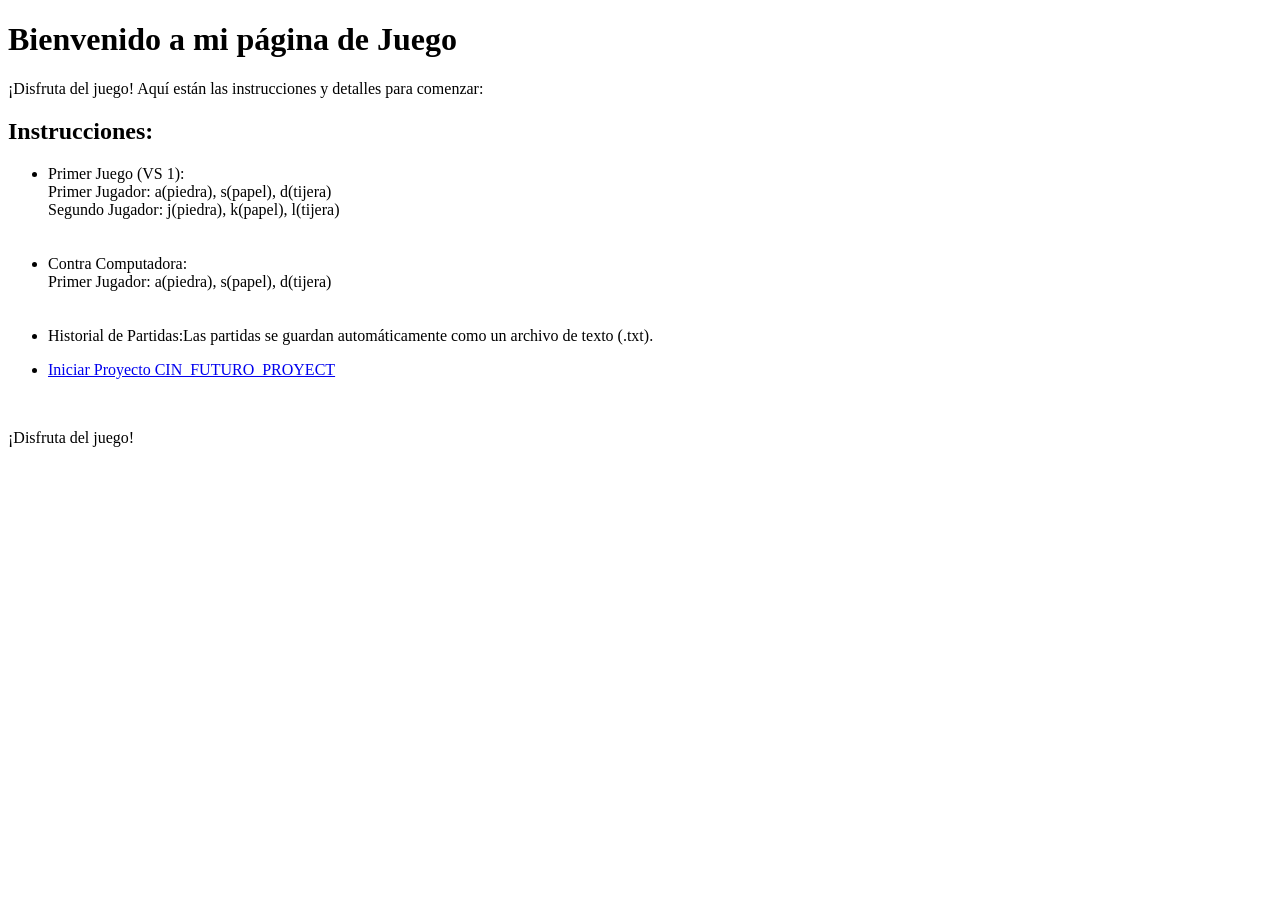
==== index.html @ 8004c3a0 "261124 12" ====
<!DOCTYPE html>

<head>

    <meta charset="UTF-8">
    <meta name="viewport" content="width=device-width, initial-scale=1.0">
    <title>OSCAR</title>

</head>

<body>
    <h1>Bienvenido a mi página de Juego</h1>

    <p>¡Disfruta del juego! Aquí están las instrucciones y detalles para comenzar:</p>

    <h2>Instrucciones:</h2>
    <ul>
        <li>Primer Juego (VS 1):
            <br> Primer Jugador: a(piedra), s(papel), d(tijera)
            <br> Segundo Jugador: j(piedra), k(papel), l(tijera)
        </li><br><br>
        <li>Contra Computadora:
            <br> Primer Jugador: a(piedra), s(papel), d(tijera)
        </li><br><br>
        <li>Historial de Partidas:Las partidas se guardan automáticamente como un archivo de texto (.txt).</li>
    </ul>

    <ul>
        <li><a href="CIN_FUTURO_PROYECT.html">Iniciar Proyecto CIN_FUTURO_PROYECT</a></li>
    </ul><br>

    <p>¡Disfruta del juego!</p>
</body>

</html>
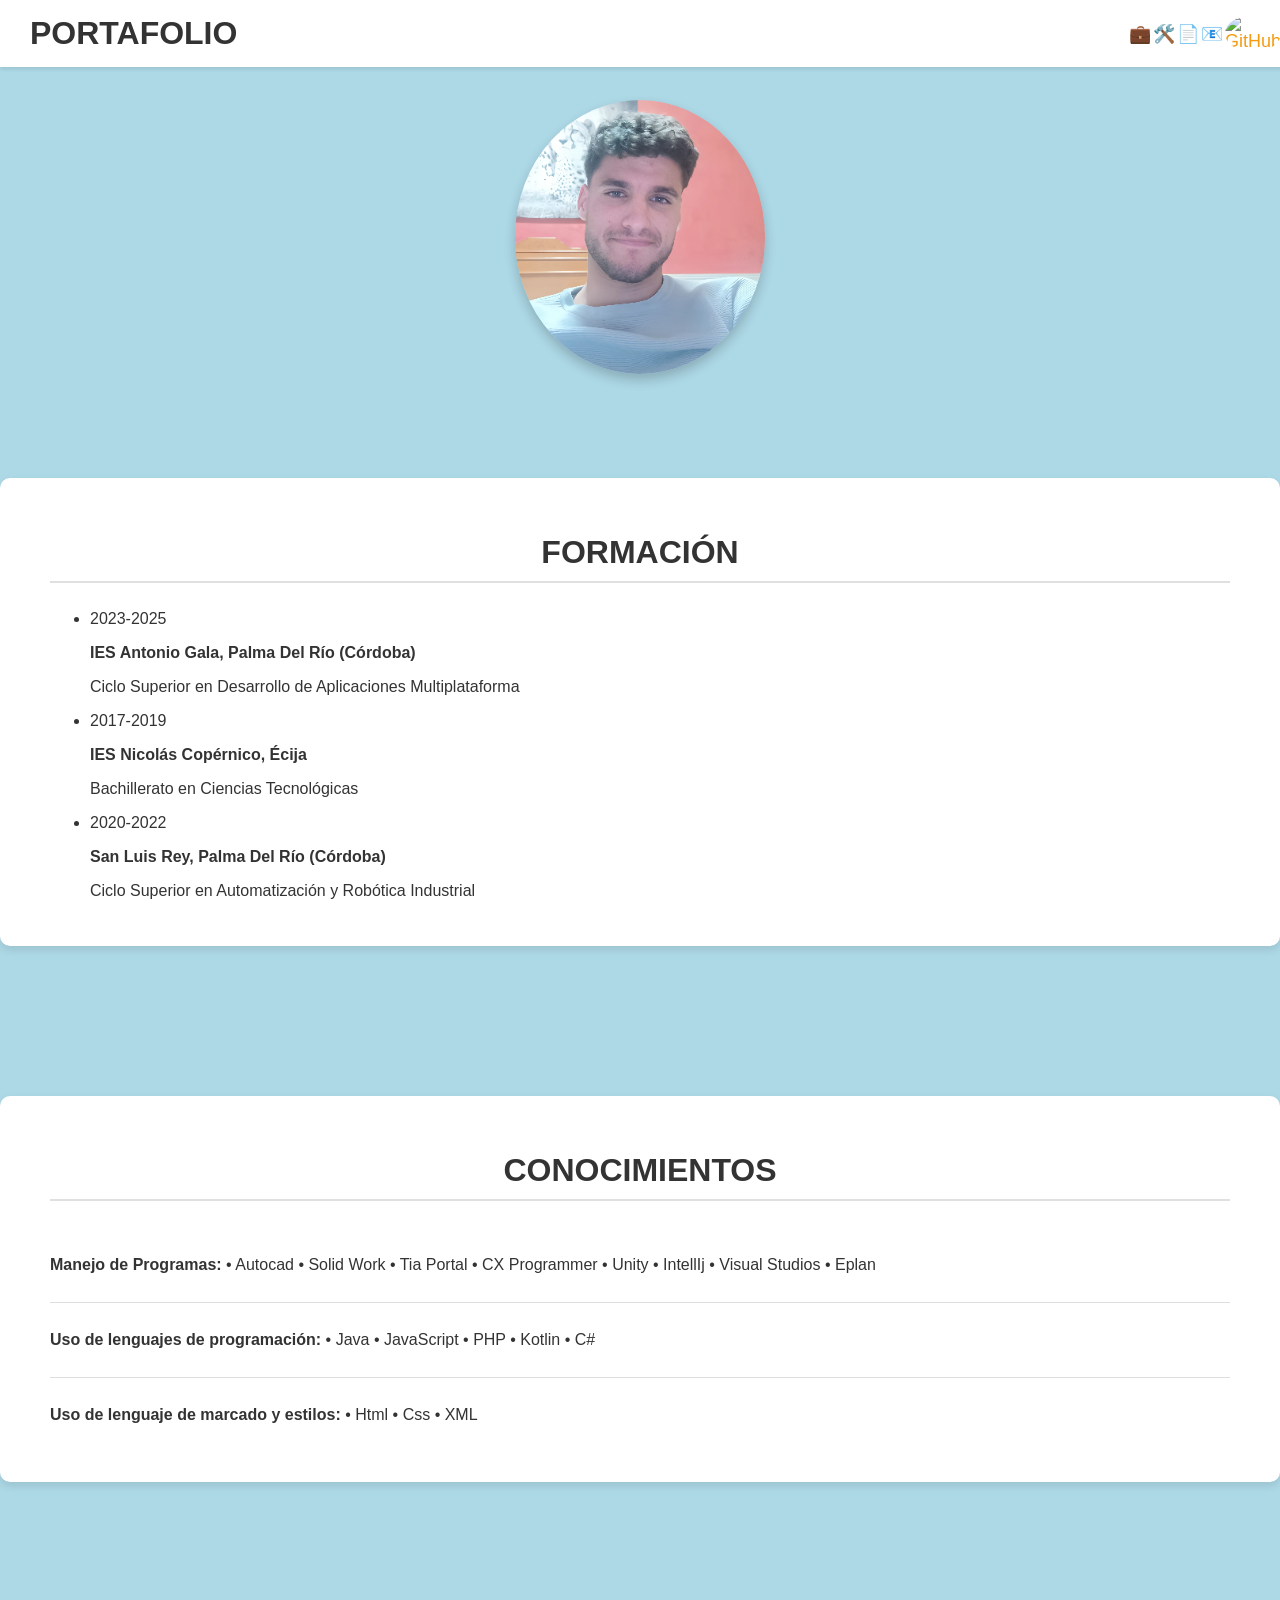
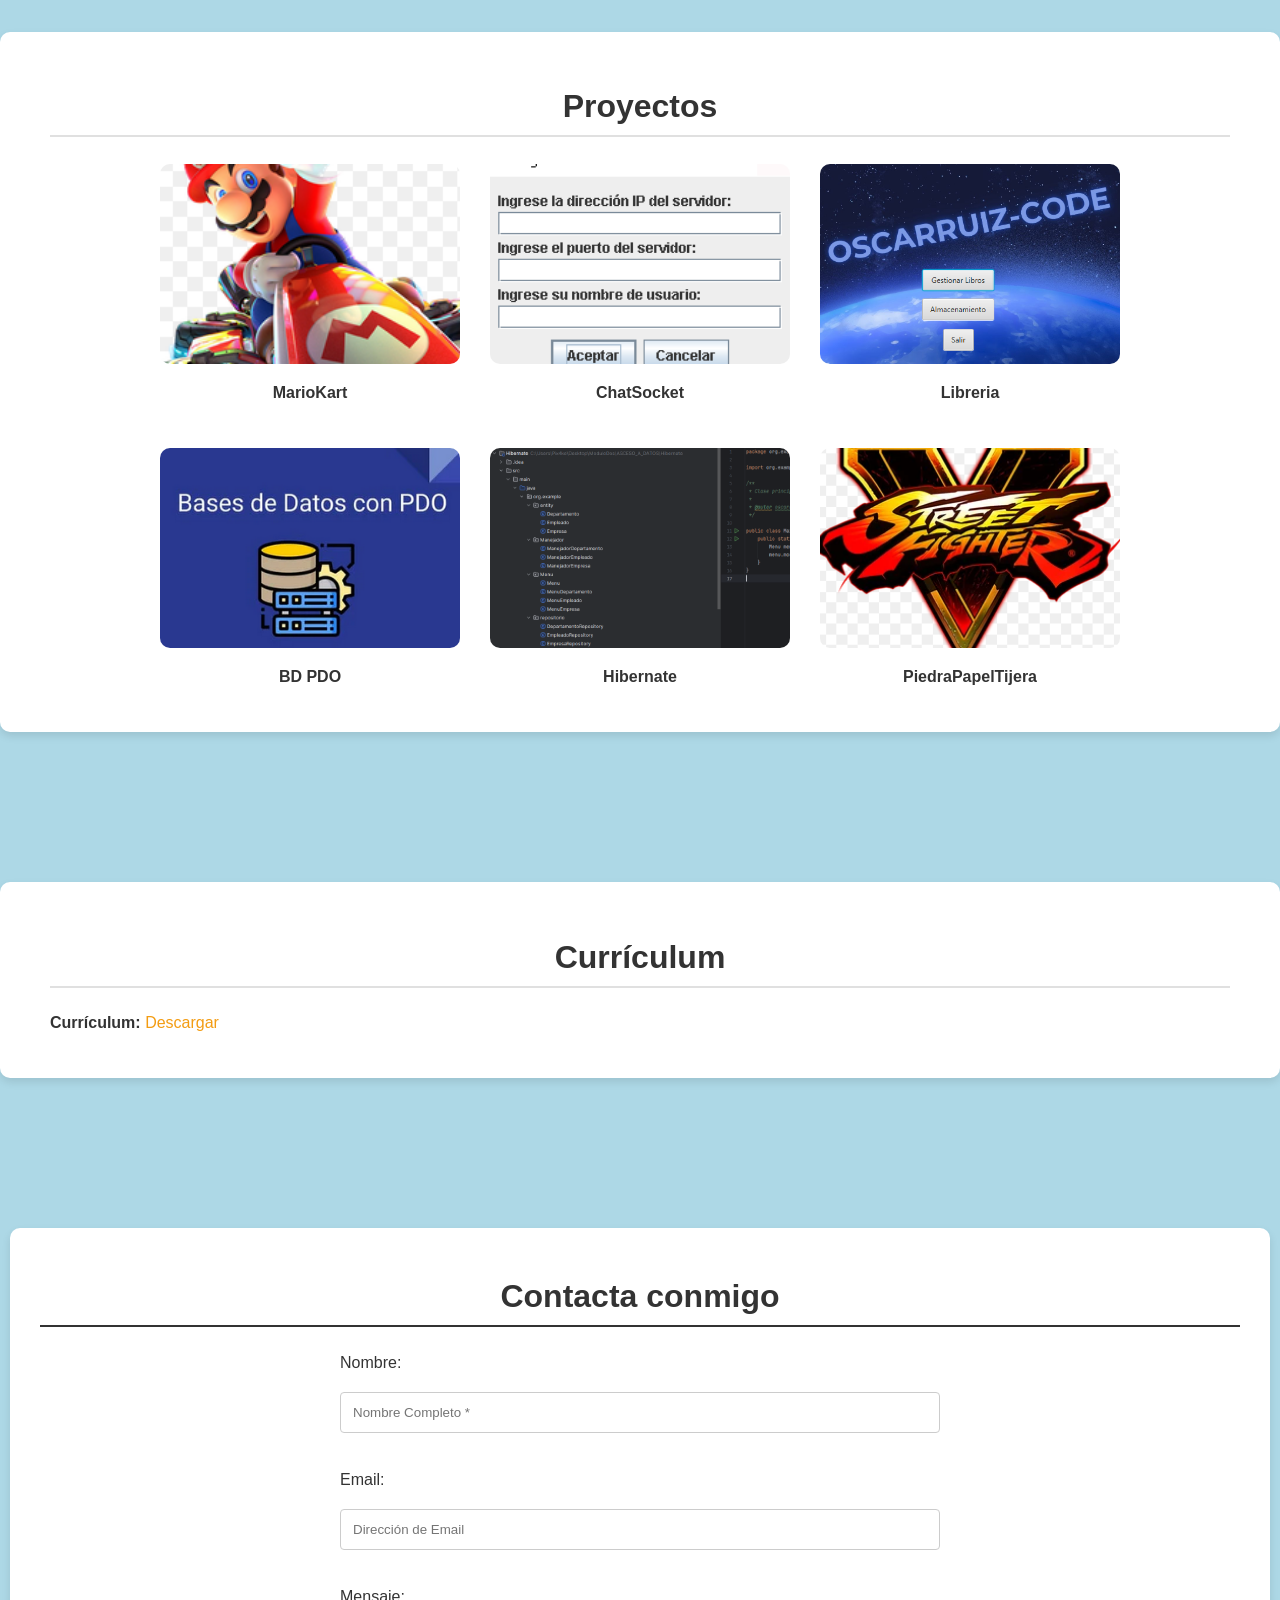
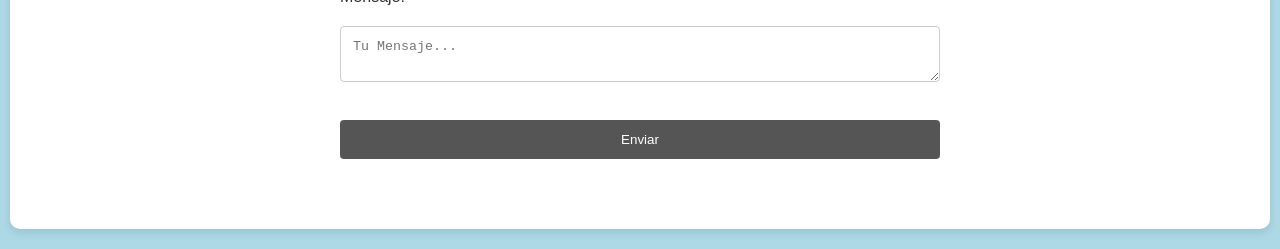
==== commit 5ca0d9a9: "040225 12" ====
--- a/index.html
+++ b/index.html
@@ -1,35 +1,146 @@
 <!DOCTYPE html>
-
+<html lang="es">
 <head>
-
     <meta charset="UTF-8">
     <meta name="viewport" content="width=device-width, initial-scale=1.0">
-    <title>OSCAR</title>
+    <title>Portafolio de Óscar Ruiz Rosa</title>
+    <script src="https://cdn.jsdelivr.net/npm/emailjs-com@3/dist/email.min.js"></script>
+    <script>
+        (function () {
+            emailjs.init("b4qmh4CqVf3JJqzuV");
+        })();
+    </script>
+    <link rel="stylesheet" href="estilos/Estilos.css">
+</head>
+<body>
+    <div class="header">
+        <div class="header-content">
+            <h1>PORTAFOLIO</h1>
+            <div class="links">
+                <a href="#experiencia">💼</a>  <!-- Emoticono de experiencia -->
+                <a href="#proyectos">🛠️</a>   <!-- Emoticono de proyectos -->
+                <a href="#curriculum">📄</a>   <!-- Emoticono de currículum -->
+                <a href="#contacta-conmigo">📧</a> <!-- Emoticono de contacto -->
+                <a href="https://github.com/oscarruiz-code" target="_blank">
+                    <img src="https://github.githubassets.com/images/modules/logos_page/GitHub-Mark.png" alt="GitHub" class="icon">
+                </a>
+            </div>
+        </div>
+    </div>
+    
+    <!-- Imagen debajo del encabezado -->
+    <div class="profile-image">
+        <img src="recursos/IMAG.PNG" alt="Óscar Ruiz Rosa">
+    </div>
 
-</head>
+    <div class="section" id="experiencia">
+        <h2>FORMACIÓN</h2>
+        <ul class="experiencia-list">
+            <li>
+                <span class="fecha">2023-2025</span>
+                <div class="detalle">
+                    <p><strong>IES Antonio Gala, Palma Del Río (Córdoba)</strong></p>
+                    <p>Ciclo Superior en Desarrollo de Aplicaciones Multiplataforma</p>
+                </div>
+            </li>
+            <li>
+                <span class="fecha">2017-2019</span>
+                <div class="detalle">
+                    <p><strong>IES Nicolás Copérnico, Écija</strong></p>
+                    <p>Bachillerato en Ciencias Tecnológicas</p>
+                </div>
+            </li>
+            <li>
+                <span class="fecha">2020-2022</span>
+                <div class="detalle">
+                    <p><strong>San Luis Rey, Palma Del Río (Córdoba)</strong></p>
+                    <p>Ciclo Superior en Automatización y Robótica Industrial</p>
+                </div>
+            </li>
+        </ul>
+    </div>
 
-<body>
-    <h1>Bienvenido a mi página de Juego</h1>
+    <div class="section" id="conocimientos">
+        <h2>CONOCIMIENTOS</h2>
+        <ul class="conocimientos-list">
+            <li>
+                <p><strong>Manejo de Programas:</strong> • Autocad • Solid Work • Tia Portal • CX Programmer • Unity • IntellIj • Visual Studios • Eplan</p>
+            </li>
+            <li>
+                <p><strong>Uso de lenguajes de programación:</strong> • Java • JavaScript • PHP • Kotlin • C#</p>
+            </li>
+            <li>
+                <p><strong>Uso de lenguaje de marcado y estilos:</strong> • Html • Css • XML</p>
+            </li>
+        </ul>
+    </div>
+    
+    <div class="section" id="proyectos">
+        <h2>Proyectos</h2>
+        <div class="project-gallery">
+            <div class="project-item">
+                <a href="https://github.com/oscarruiz-code/MarioKart" target="_blank">
+                    <img src="recursos/mariokart.PNG" alt="MarioKart">
+                </a>
+                <p>MarioKart</p>
+            </div>
+            <div class="project-item">
+                <a href="https://github.com/oscarruiz-code/ChatSocketJava" target="_blank">
+                    <img src="recursos/chat.PNG" alt="ChatSocket">
+                </a>
+                <p>ChatSocket</p>
+            </div>
+            <div class="project-item">
+                <a href="https://github.com/oscarruiz-code/ProyectoFinalPrimeroDAM" target="_blank">
+                    <img src="recursos/libreria.PNG" alt="Libreria">
+                </a>
+                <p>Libreria</p>
+            </div>
+            <div class="project-item">
+                <a href="https://github.com/oscarruiz-code/LC" target="_blank">
+                    <img src="recursos/PDO.PNG" alt="BD PDO">
+                </a>
+                <p>BD PDO</p>
+            </div>
+            <div class="project-item">
+                <a href="https://github.com/oscarruiz-code/ConexionJavaHibernate" target="_blank">
+                    <img src="recursos/hibernate.PNG" alt="Hibernate">
+                </a>
+                <p>Hibernate</p>
+            </div>
+            <div class="project-item">
+                <a href="https://github.com/oscarruiz-code/PiedraPapelTijera" target="_blank">
+                    <img src="recursos/street.PNG" alt="PiedraPapelTijera">
+                </a>
+                <p>PiedraPapelTijera</p>
+            </div>
+        </div>
+    </div>
+    
+    <!-- Currículum -->
+    <div class="section" id="curriculum">
+        <h2>Currículum</h2>
+        <p><strong>Currículum:</strong> <a href="https://drive.google.com/file/d/11eA0QhJd_zmoktybtMdWZv47M7wp9pwv/view?usp=sharing" target="_blank">Descargar</a></p>
+    </div>
 
-    <p>¡Disfruta del juego! Aquí están las instrucciones y detalles para comenzar:</p>
+    <!-- Contacto -->
+    <div class="section footer">
+        <h2>Contacta conmigo</h2>
+        <form id="contacta-conmigo" onsubmit="sendEmail(event)">
+            <label for="name">Nombre:</label>
+            <input type="text" id="name" name="name" placeholder="Nombre Completo *" required>
+            <br>
+            <label for="email">Email:</label>
+            <input type="email" id="email" name="email" placeholder="Dirección de Email" required>
+            <br>
+            <label for="message">Mensaje:</label>
+            <textarea id="message" name="message" placeholder="Tu Mensaje..." required></textarea>
+            <br>
+            <input type="submit" value="Enviar">
+        </form>
+    </div>
 
-    <h2>Instrucciones:</h2>
-    <ul>
-        <li>Primer Juego (VS 1):
-            <br> Primer Jugador: a(piedra), s(papel), d(tijera)
-            <br> Segundo Jugador: j(piedra), k(papel), l(tijera)
-        </li><br><br>
-        <li>Contra Computadora:
-            <br> Primer Jugador: a(piedra), s(papel), d(tijera)
-        </li><br><br>
-        <li>Historial de Partidas:Las partidas se guardan automáticamente como un archivo de texto (.txt).</li>
-    </ul>
+<script src="JS/scrips.js"></script>
 
-    <ul>
-        <li><a href="CIN_FUTURO_PROYECT.html">Iniciar Proyecto CIN_FUTURO_PROYECT</a></li>
-    </ul><br>
-
-    <p>¡Disfruta del juego!</p>
 </body>
-
-</html>+</html>
--- a/estilos/Estilos.css
+++ b/estilos/Estilos.css
@@ -0,0 +1,207 @@
+body {
+    font-family: Arial, sans-serif;
+    margin: 0;
+    padding: 0;
+    background-color: #add8e6;
+    color: #333; 
+}
+
+.header {
+    background-color: #fff; 
+    color: #333; 
+    padding: 15px 30px;
+    display: flex;
+    justify-content: space-between;
+    align-items: center;
+    position: fixed;
+    top: 0;
+    width: 100%;
+    z-index: 1000;
+    box-shadow: 0 2px 4px rgba(0, 0, 0, 0.1);
+}
+
+.header-content {
+    display: flex;
+    justify-content: space-between;
+    align-items: center;
+    width: 100%;
+}
+
+.header-content > * {
+    margin-right: 40px;
+}
+
+.header h1 {
+    margin: 0;
+    font-size: 2em;
+}
+
+.links {
+    display: flex;
+    justify-content: center;
+    align-items: center;
+    width: 10%;
+    background-color: white;
+}
+
+.links a {
+    font-size: 18px;
+    transition: transform 0.3s ease;
+    margin-right: 2px;
+}
+
+.links a:hover {
+    transform: scale(1.2);
+}
+
+.links .icon {
+    width: 30px; 
+    height: 30px; 
+    border-radius: 50%;
+    transition: transform 0.3s ease;
+}
+
+.links .icon:hover {
+    transform: scale(1.2);
+}
+
+.profile-image {
+    margin-top: 100px;
+    text-align: center;
+}
+
+.profile-image img {
+    max-width: 250px;
+    height: auto;
+    border-radius: 50%;
+    box-shadow: 0 6px 12px rgba(0, 0, 0, 0.2);
+}
+
+.section {
+    padding: 30px 50px;
+    margin: 150px auto;
+    margin-top: 100px;
+    background-color: #fff;
+    color: #333;
+    border-radius: 10px;
+    box-shadow: 0 4px 8px rgba(0, 0, 0, 0.1);
+    max-width: 1200px;
+    opacity: 0;
+    transform: translateY(50px);
+    transition: opacity 0.6s ease, transform 0.6s ease;
+}
+
+.section.visible {
+    opacity: 1;
+    transform: translateY(0);
+}
+
+.section h2 {
+    font-size: 2em;
+    display: flex;
+    justify-content: center;
+    border-bottom: 2px solid #e0e0e0;
+    padding-bottom: 10px;
+}
+
+.project-gallery {
+    display: flex;
+    flex-wrap: wrap;
+    justify-content: center;
+    gap: 30px;
+}
+
+.project-item {
+    flex: 1 1 calc(33.333% - 60px);
+    max-width: 300px;
+    text-align: center;
+}
+
+.project-item p {
+    font-weight: bold;
+}
+
+.project-item img {
+    width: 100%;
+    height: 200px;
+    object-fit: cover;
+    border-radius: 10px;
+    transition: transform 0.3s ease, box-shadow 0.3s ease;
+}
+
+.project-item img:hover {
+    transform: scale(1.05);
+    box-shadow: 0 8px 16px rgba(0, 0, 0, 0.2);
+}
+
+.footer {
+    margin: 150px auto 20px auto;
+    text-align: left;
+    padding: 50px 30px;
+    background-color: #fff; 
+    color: #333; 
+}
+
+.footer h2 {
+    margin-top: 0;
+    border-bottom: 2px solid #333;
+    padding-bottom: 10px;
+}
+
+form {
+    display: flex;
+    flex-direction: column;
+    align-items: center;
+    margin: 0 auto;
+    max-width: 600px;
+}
+
+label, input, textarea {
+    margin-bottom: 20px;
+    width: 100%;
+}
+
+input[type="text"], input[type="email"], textarea {
+    padding: 12px;
+    border: 1px solid #ccc;
+    border-radius: 4px;
+    box-sizing: border-box;
+}
+
+input[type="submit"] {
+    padding: 12px;
+    background-color: #555;
+    color: #fff;
+    border: none;
+    border-radius: 4px;
+    cursor: pointer;
+    transition: background-color 0.3s ease;
+}
+
+input[type="submit"]:hover {
+    background-color: #777;
+}
+
+.conocimientos-list {
+    list-style: none;
+    padding: 0;
+    margin: 0;
+}
+
+.conocimientos-list li {
+    padding: 12px 0;
+    border-bottom: 1px solid #ddd;
+}
+
+.conocimientos-list li:last-child {
+    border-bottom: none;
+}
+
+a {
+    color: #f39c12; 
+    text-decoration: none;
+}
+
+a:hover {
+    text-decoration: underline;
+}
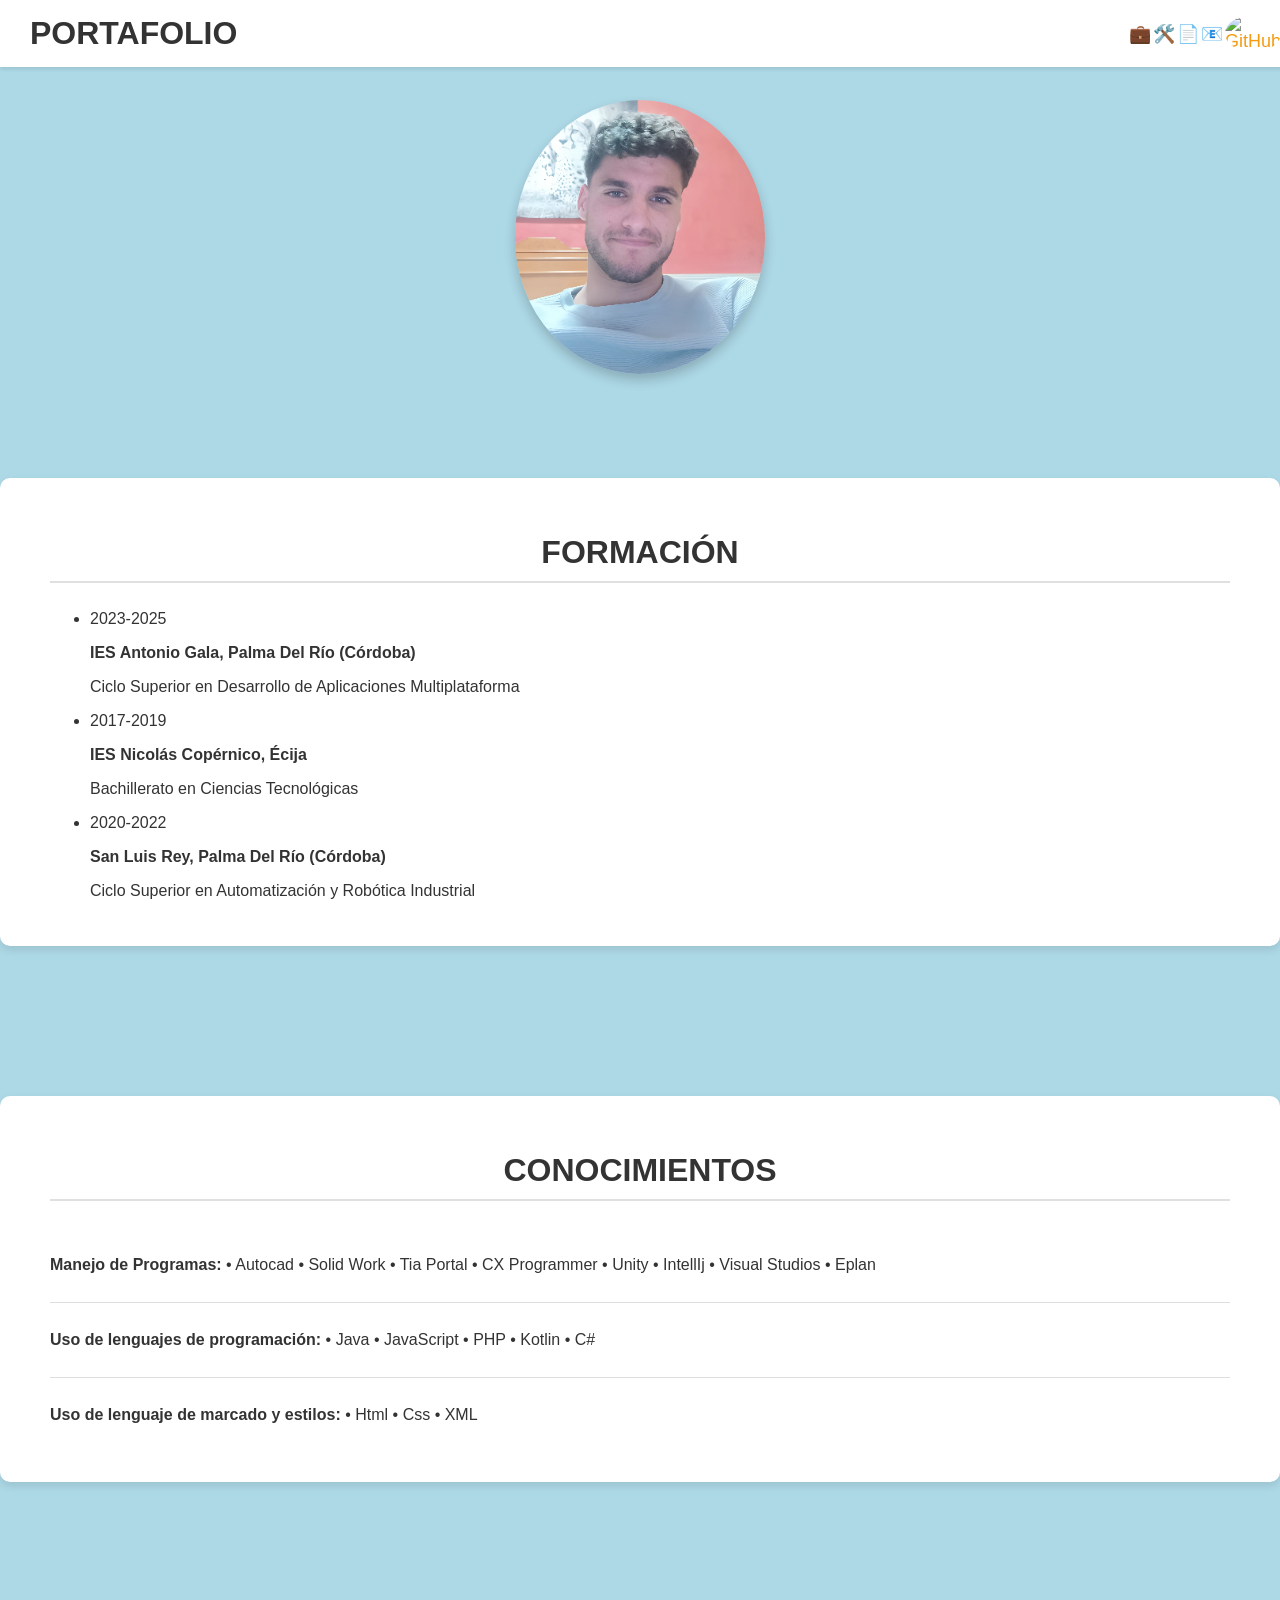
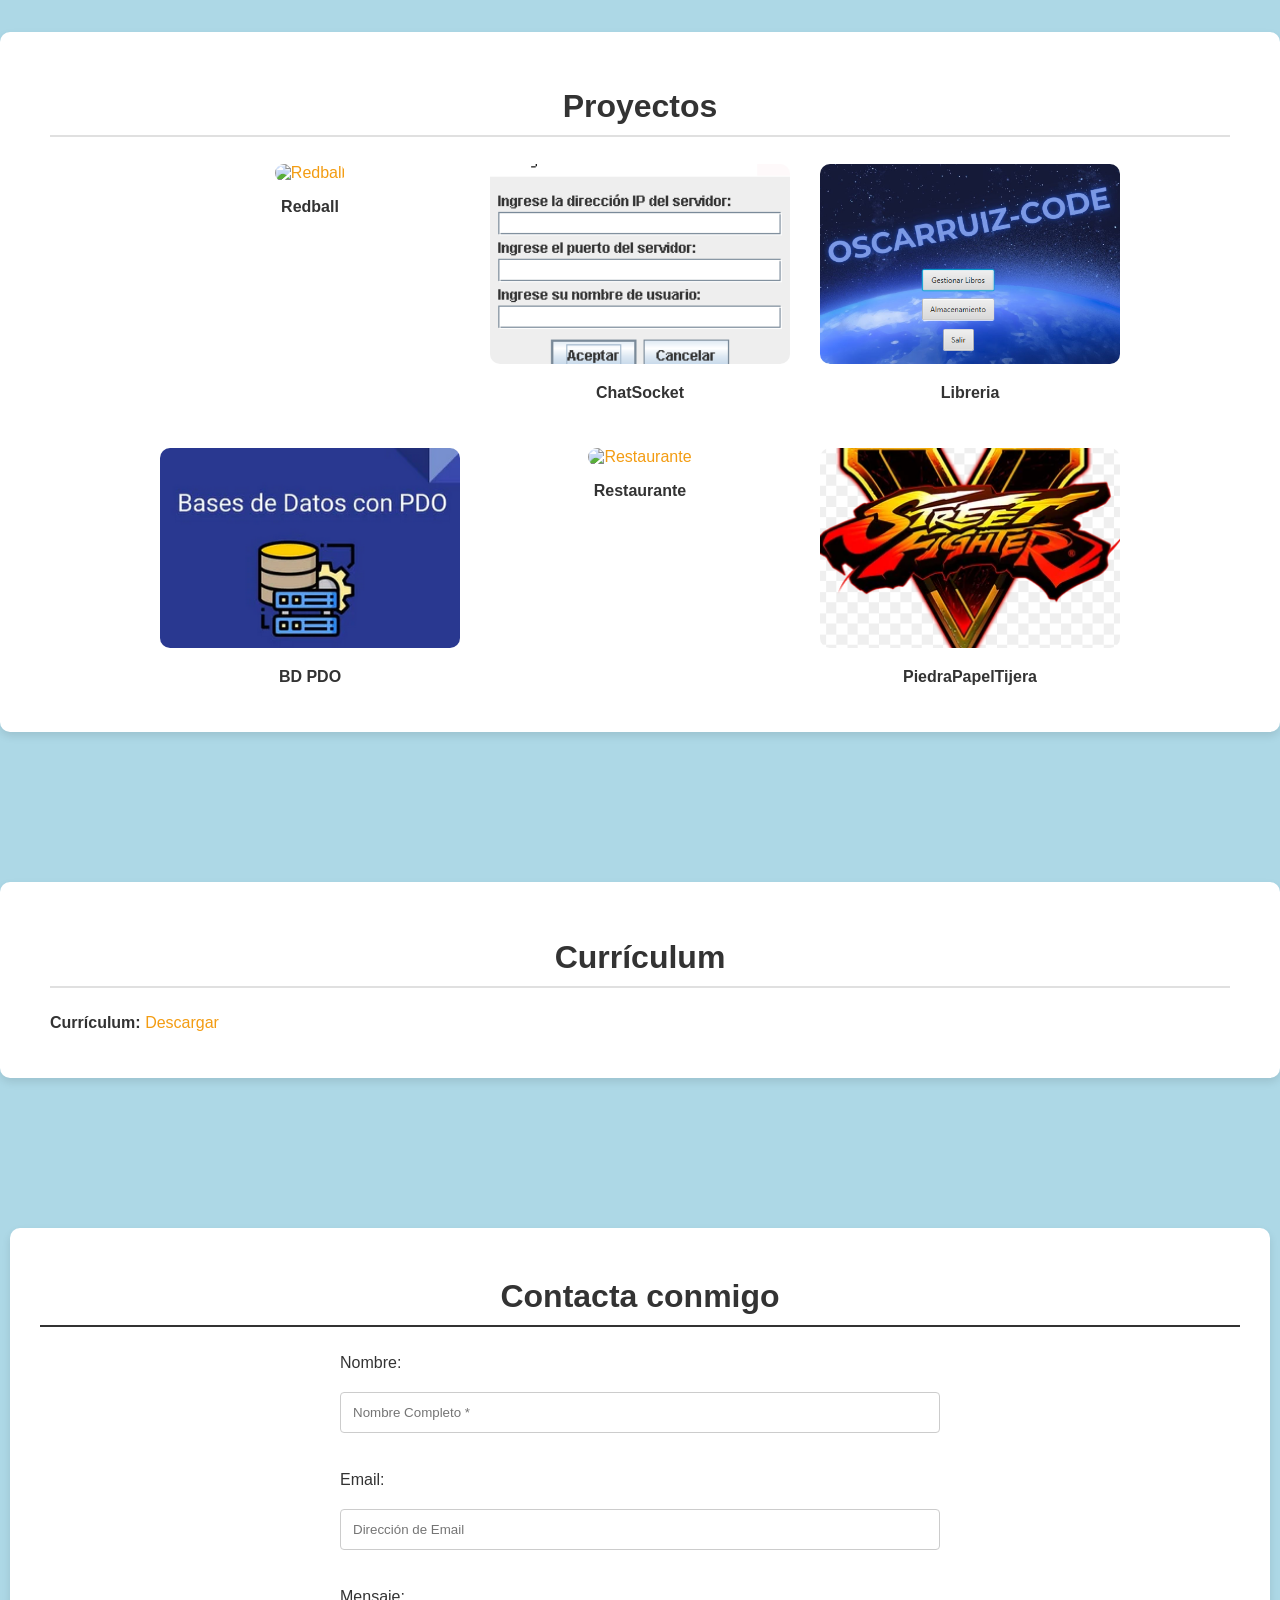
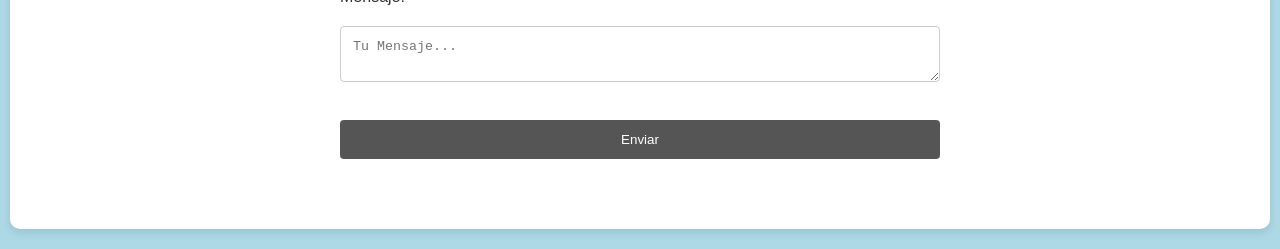
==== commit 78777dfe: "Update index.html" ====
--- a/index.html
+++ b/index.html
@@ -79,10 +79,10 @@
         <h2>Proyectos</h2>
         <div class="project-gallery">
             <div class="project-item">
-                <a href="https://github.com/oscarruiz-code/MarioKart" target="_blank">
-                    <img src="recursos/mariokart.PNG" alt="MarioKart">
+                <a href="https://github.com/oscarruiz-code/RedBall" target="_blank">
+                    <img src="recursos/redball.PNG" alt="Redball">
                 </a>
-                <p>MarioKart</p>
+                <p>Redball</p>
             </div>
             <div class="project-item">
                 <a href="https://github.com/oscarruiz-code/ChatSocketJava" target="_blank">
@@ -104,9 +104,9 @@
             </div>
             <div class="project-item">
                 <a href="https://github.com/oscarruiz-code/ConexionJavaHibernate" target="_blank">
-                    <img src="recursos/hibernate.PNG" alt="Hibernate">
+                    <img src="recursos/restaurante.PNG" alt="Restaurante">
                 </a>
-                <p>Hibernate</p>
+                <p>Restaurante</p>
             </div>
             <div class="project-item">
                 <a href="https://github.com/oscarruiz-code/PiedraPapelTijera" target="_blank">
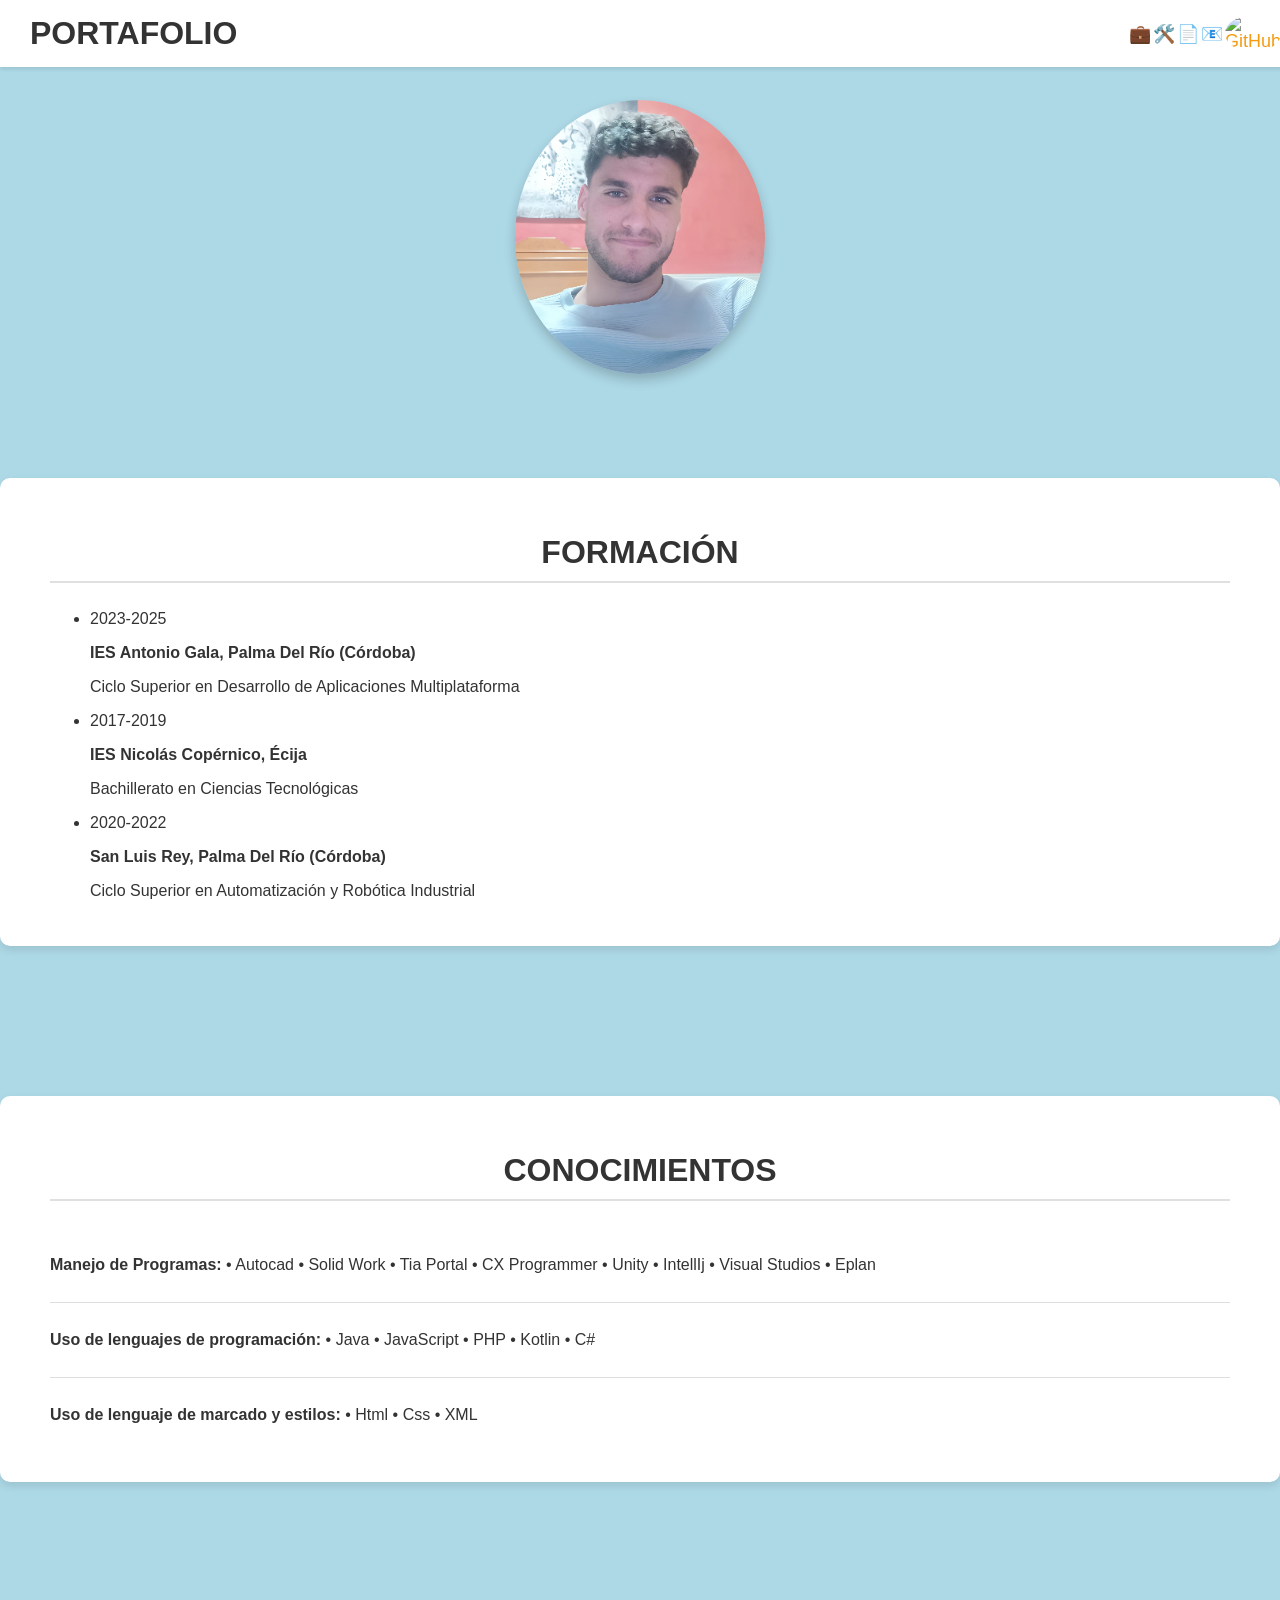
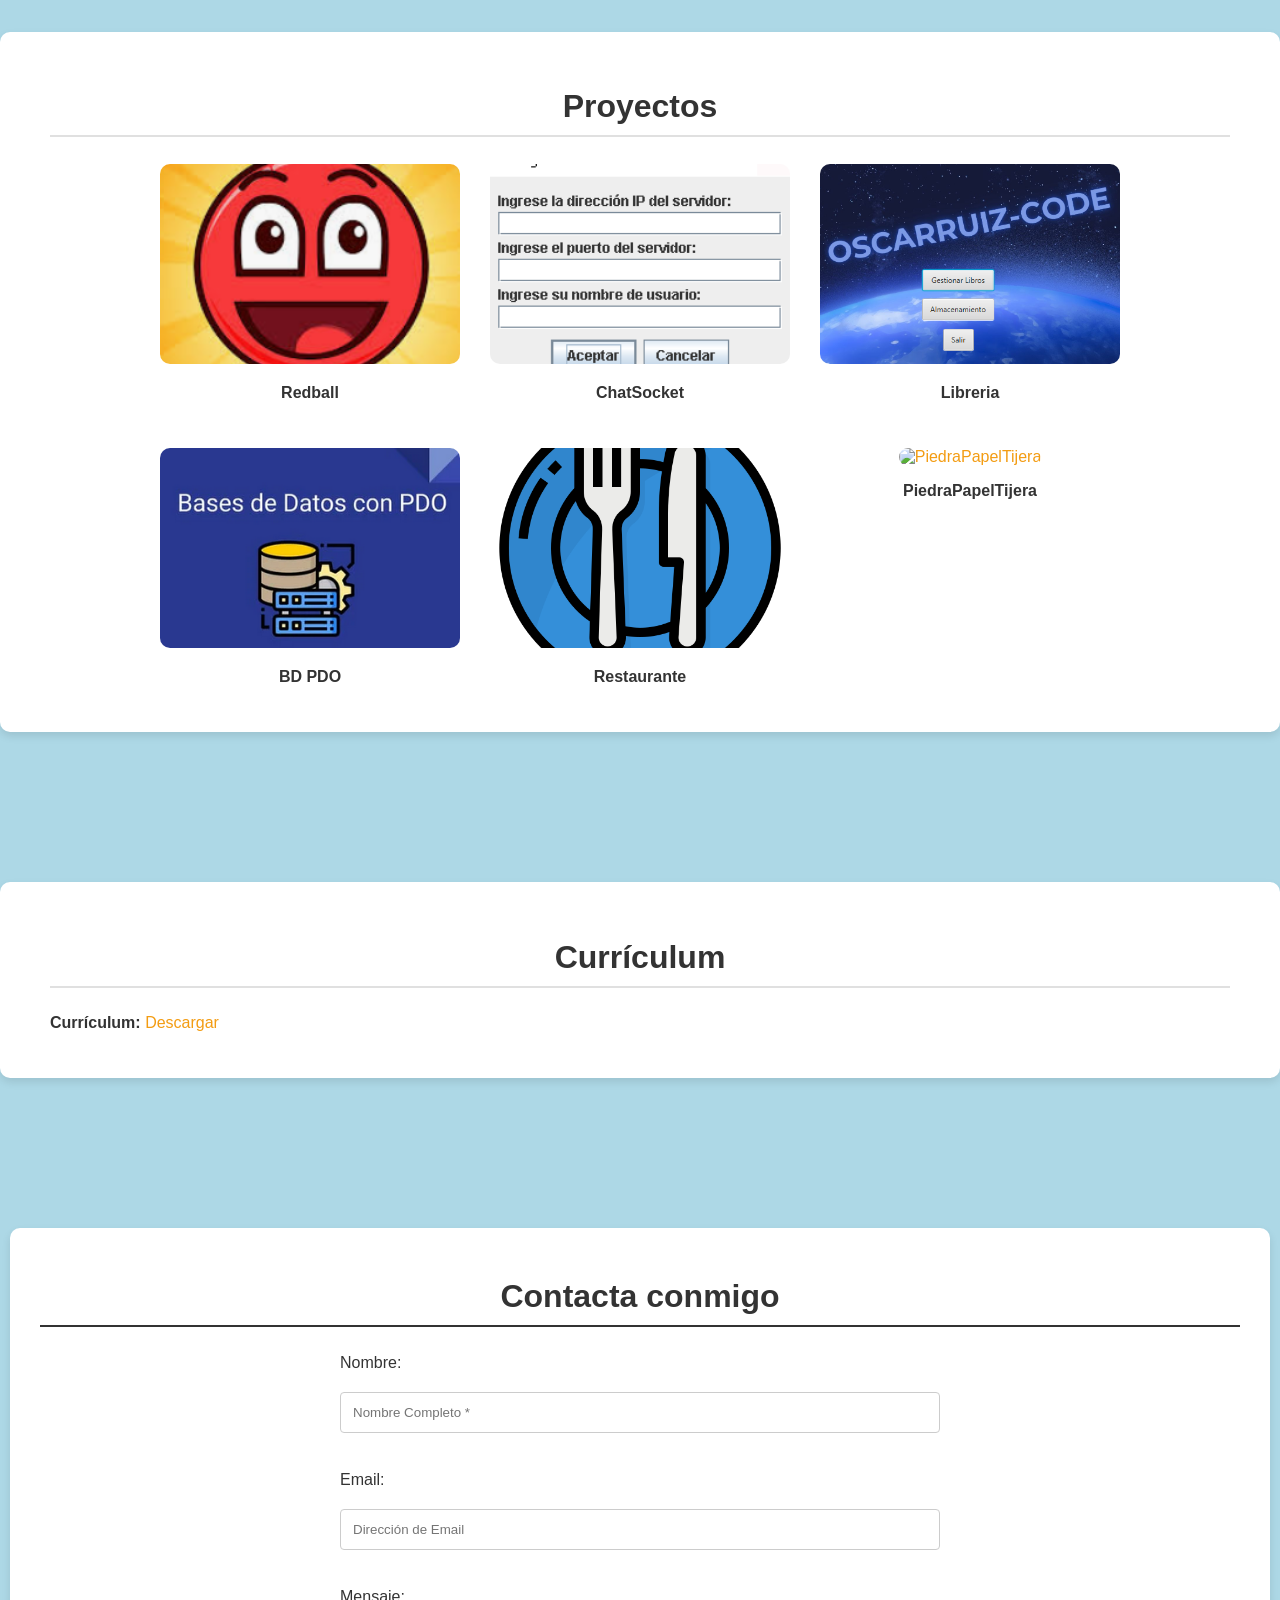
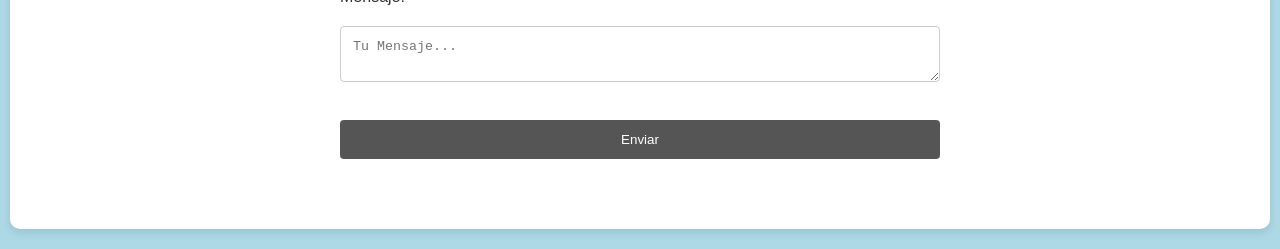
==== commit f778becd: "310325 12" ====
--- a/index.html
+++ b/index.html
@@ -104,13 +104,13 @@
             </div>
             <div class="project-item">
                 <a href="https://github.com/oscarruiz-code/ConexionJavaHibernate" target="_blank">
-                    <img src="recursos/restaurante.PNG" alt="Restaurante">
+                    <img src="recursos/restaurante.png" alt="Restaurante">
                 </a>
                 <p>Restaurante</p>
             </div>
             <div class="project-item">
                 <a href="https://github.com/oscarruiz-code/PiedraPapelTijera" target="_blank">
-                    <img src="recursos/street.PNG" alt="PiedraPapelTijera">
+                    <img src="recursos/street.png" alt="PiedraPapelTijera">
                 </a>
                 <p>PiedraPapelTijera</p>
             </div>
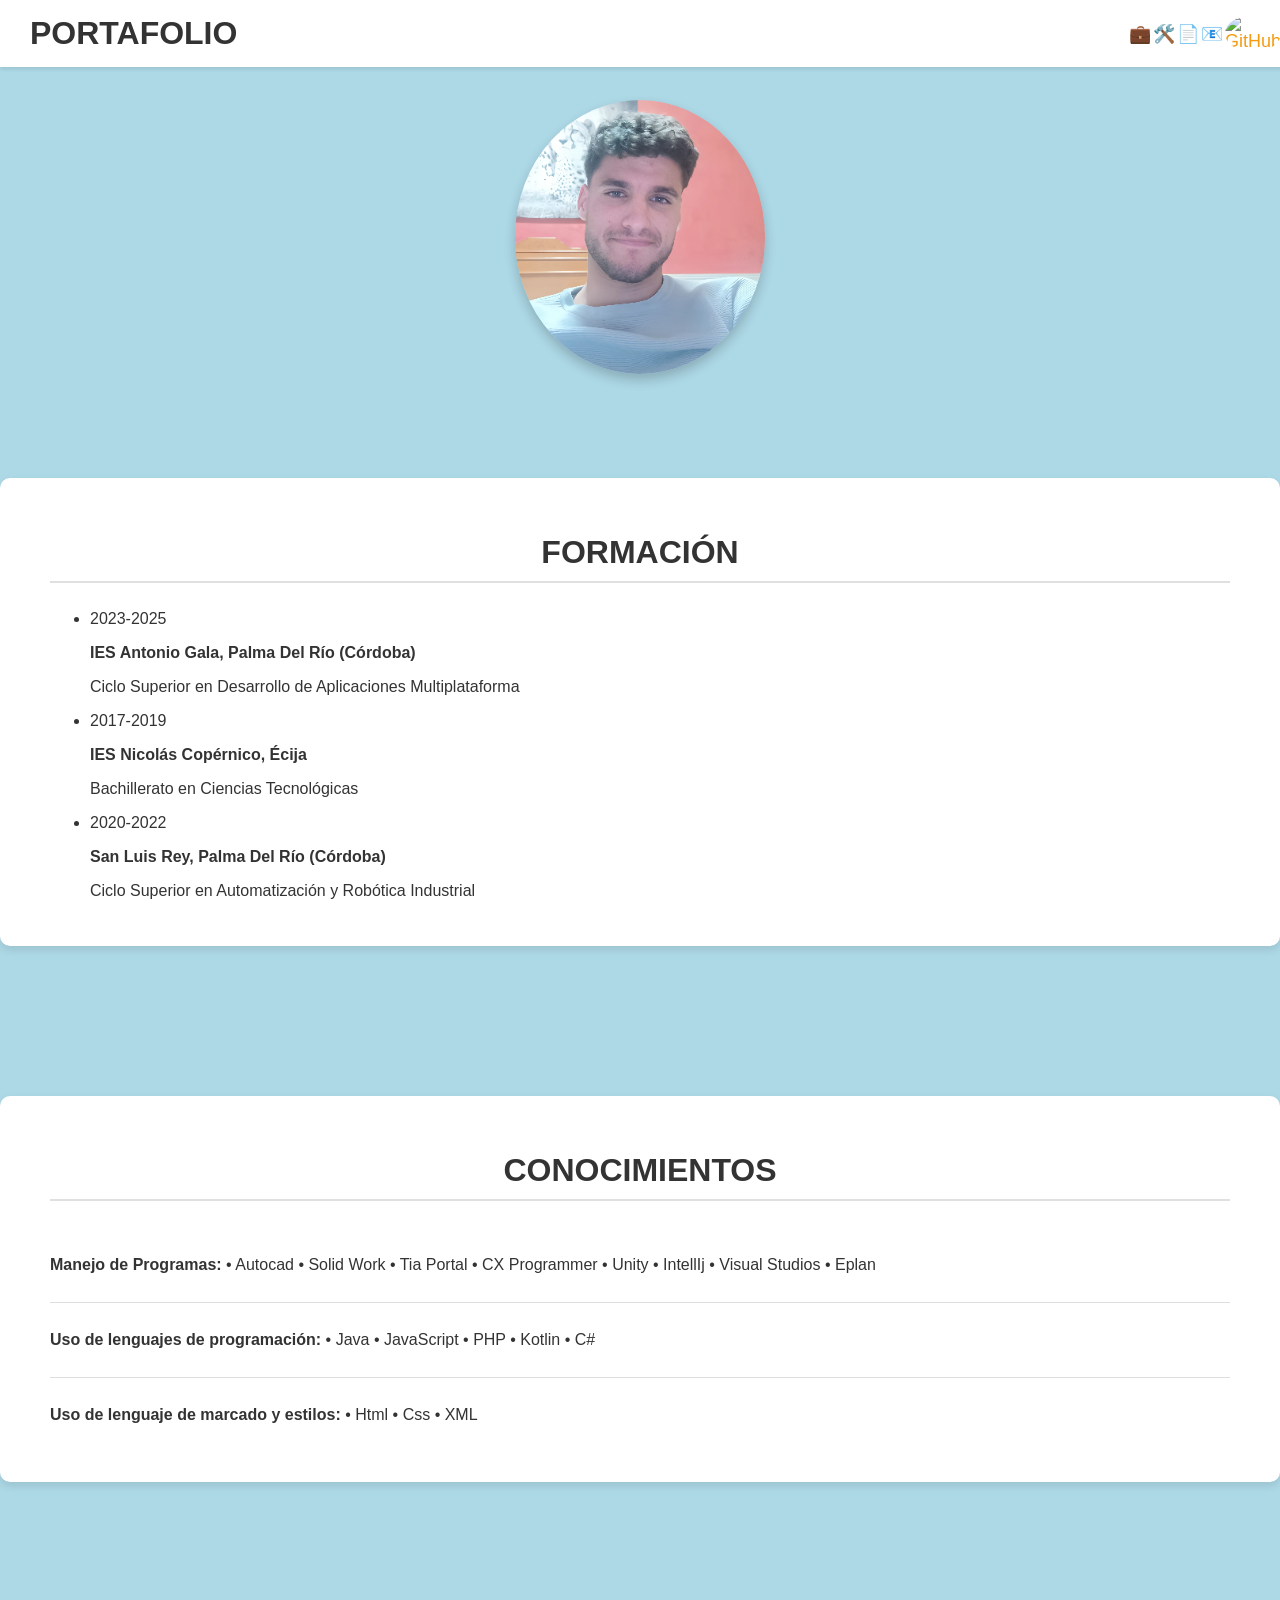
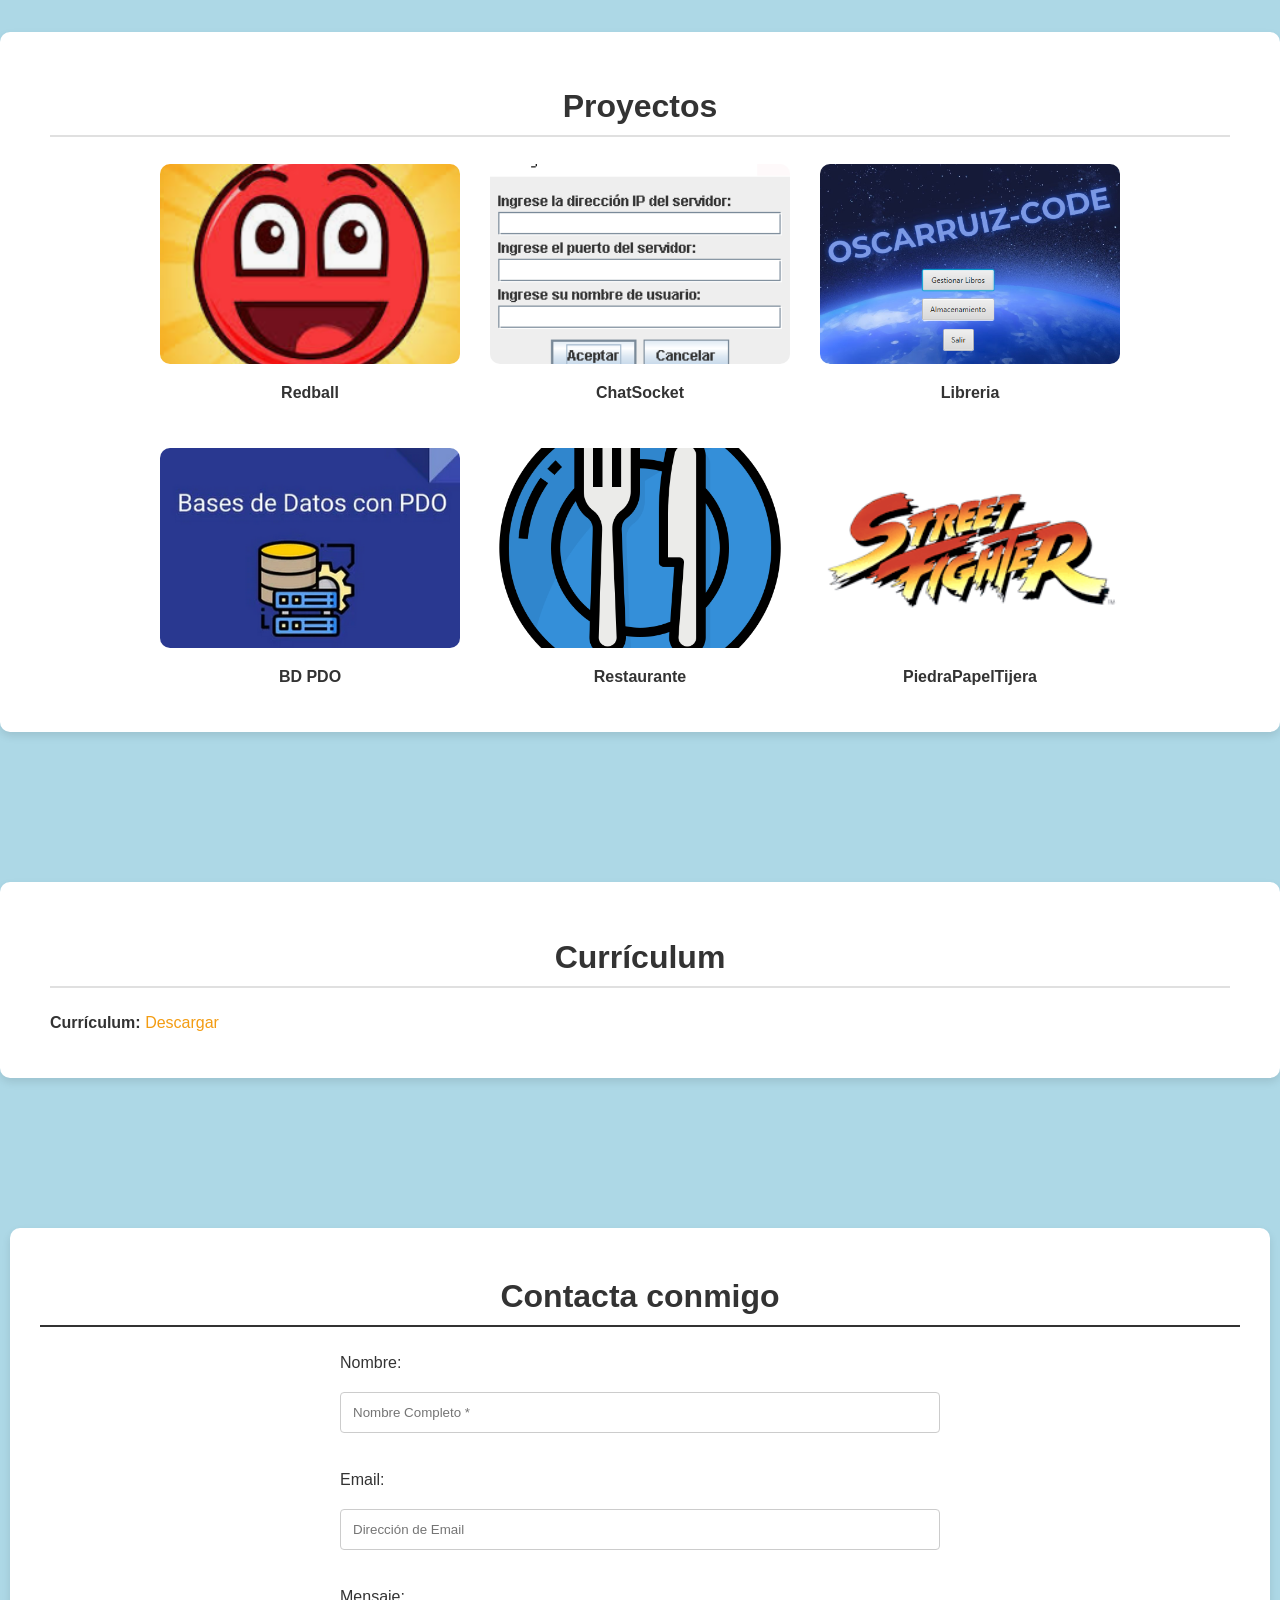
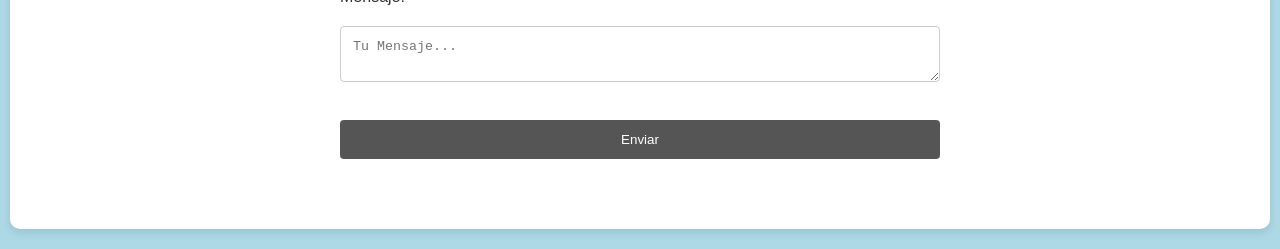
==== commit 46f9779b: "Update index.html" ====
--- a/index.html
+++ b/index.html
@@ -110,7 +110,7 @@
             </div>
             <div class="project-item">
                 <a href="https://github.com/oscarruiz-code/PiedraPapelTijera" target="_blank">
-                    <img src="recursos/street.png" alt="PiedraPapelTijera">
+                    <img src="recursos/street.PNG" alt="PiedraPapelTijera">
                 </a>
                 <p>PiedraPapelTijera</p>
             </div>
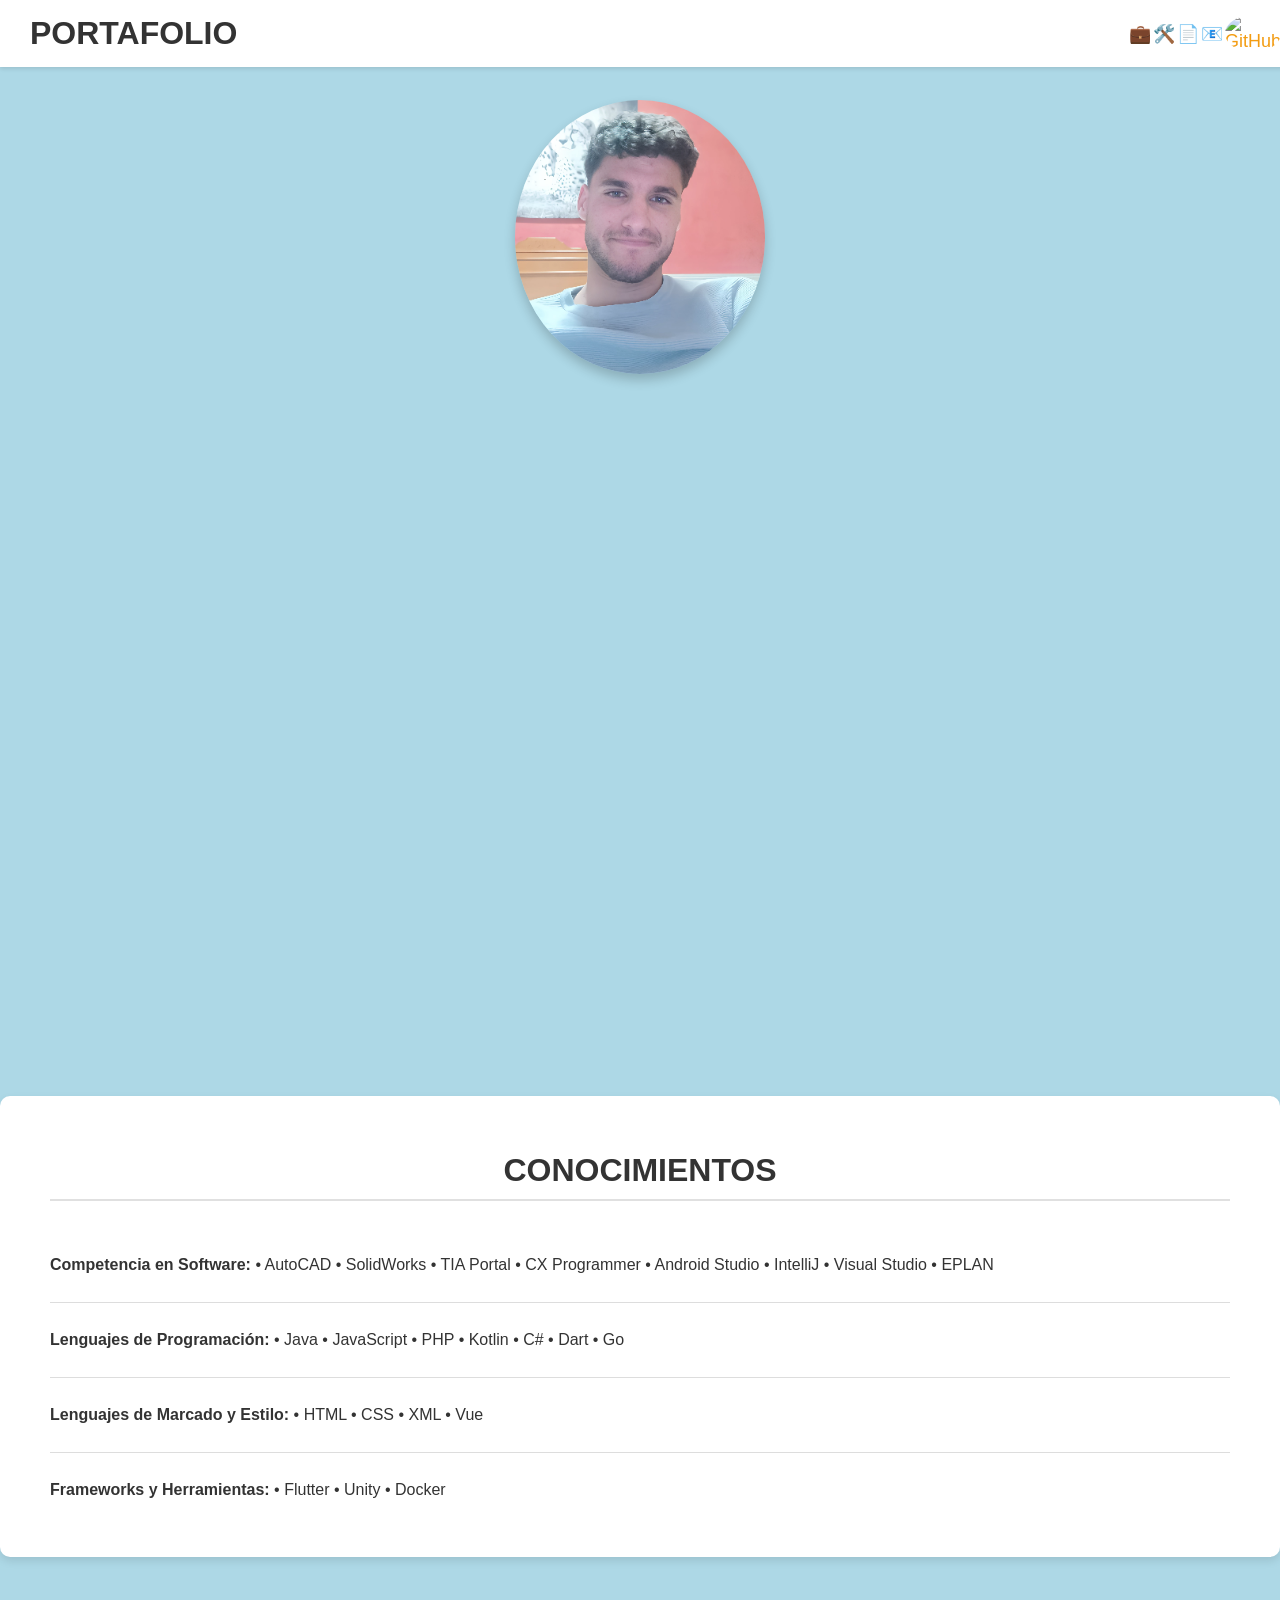
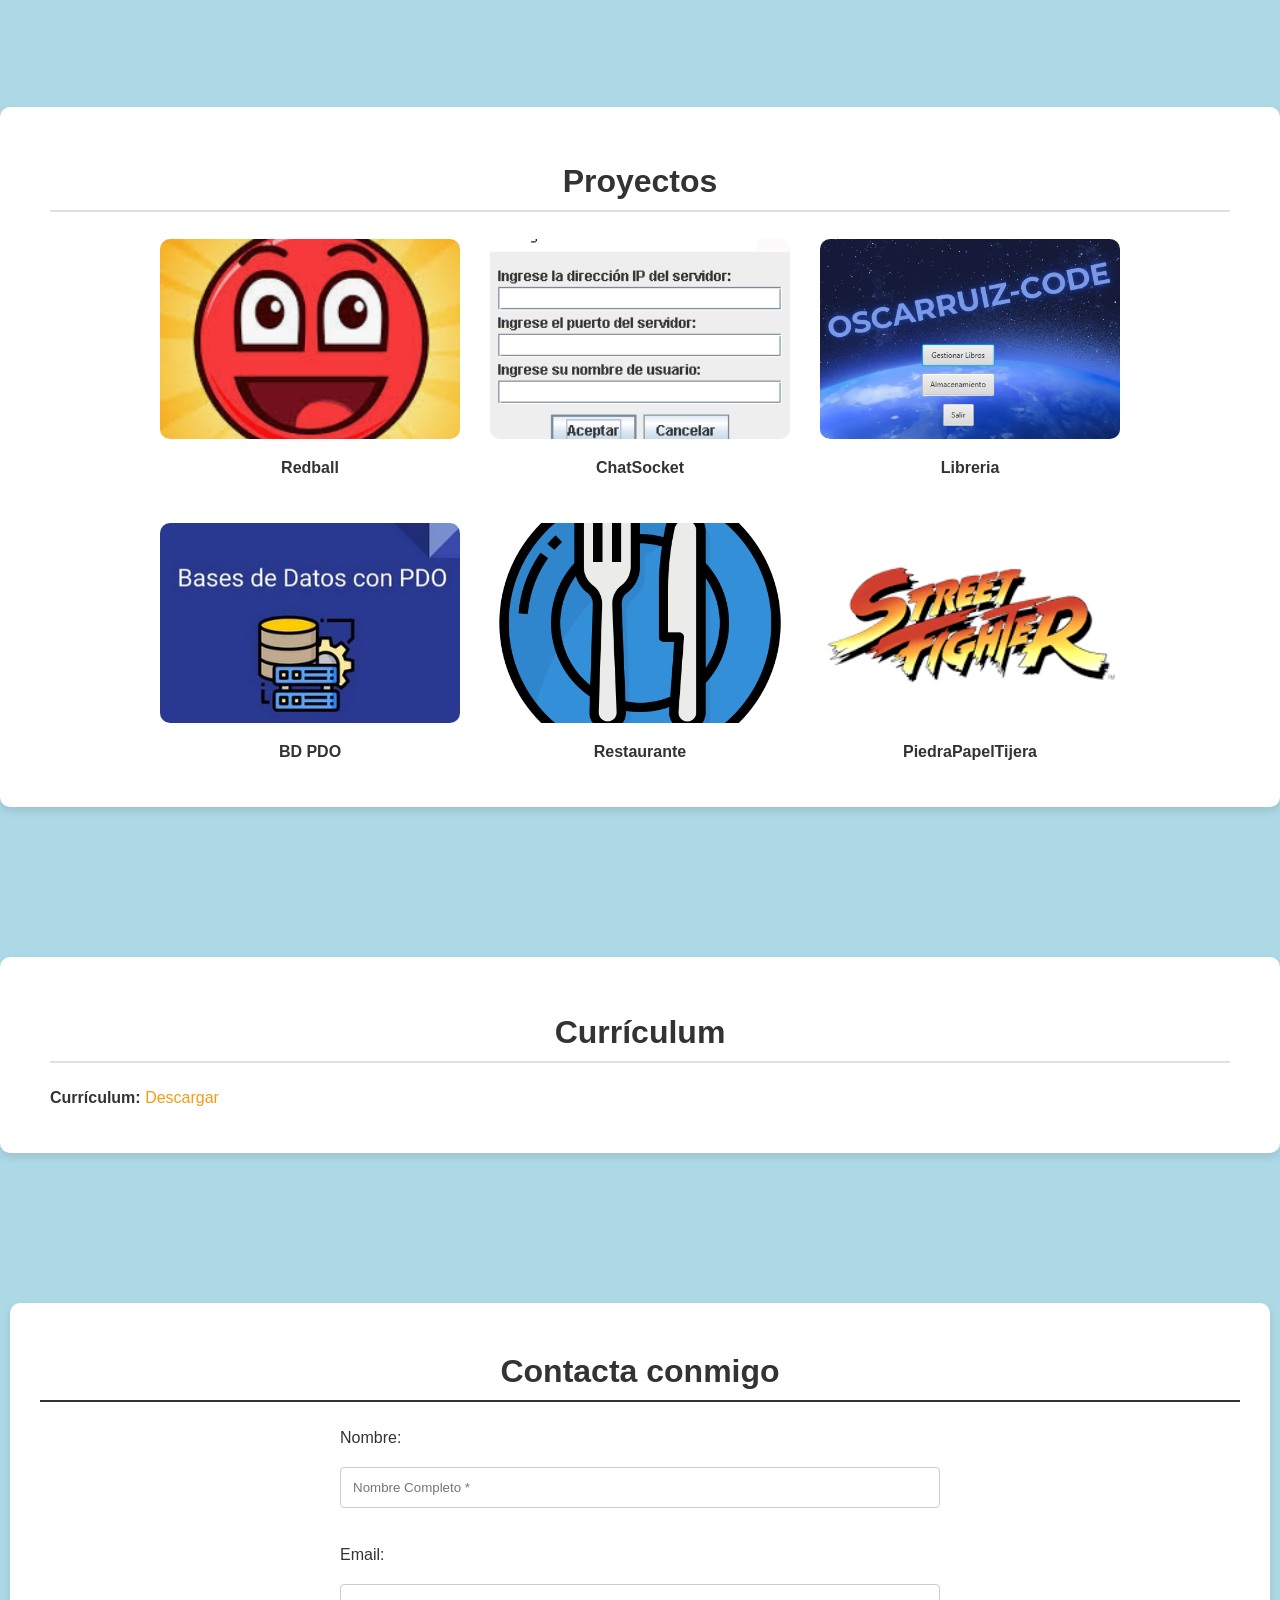
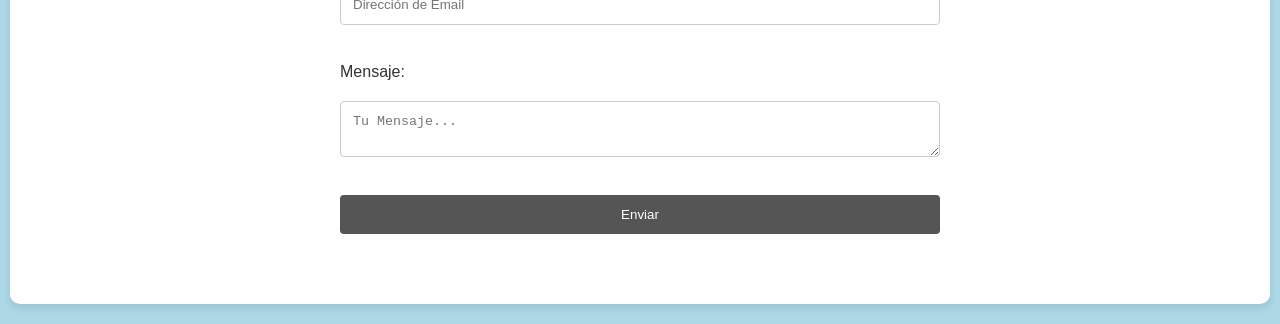
==== commit 1200ec05: "Update index.html" ====
--- a/index.html
+++ b/index.html
@@ -63,15 +63,18 @@
     <div class="section" id="conocimientos">
         <h2>CONOCIMIENTOS</h2>
         <ul class="conocimientos-list">
-            <li>
-                <p><strong>Manejo de Programas:</strong> • Autocad • Solid Work • Tia Portal • CX Programmer • Unity • IntellIj • Visual Studios • Eplan</p>
-            </li>
-            <li>
-                <p><strong>Uso de lenguajes de programación:</strong> • Java • JavaScript • PHP • Kotlin • C#</p>
-            </li>
-            <li>
-                <p><strong>Uso de lenguaje de marcado y estilos:</strong> • Html • Css • XML</p>
-            </li>
+          <li>
+            <p><strong>Competencia en Software:</strong> • AutoCAD • SolidWorks • TIA Portal • CX Programmer • Android Studio • IntelliJ • Visual Studio • EPLAN</p>
+          </li>
+          <li>
+            <p><strong>Lenguajes de Programación:</strong> • Java • JavaScript • PHP • Kotlin • C# • Dart • Go</p>
+          </li>
+          <li>
+            <p><strong>Lenguajes de Marcado y Estilo:</strong> • HTML • CSS • XML • Vue</p>
+          </li>
+          <li>
+            <p><strong>Frameworks y Herramientas:</strong> • Flutter • Unity • Docker</p>
+          </li>
         </ul>
     </div>
     
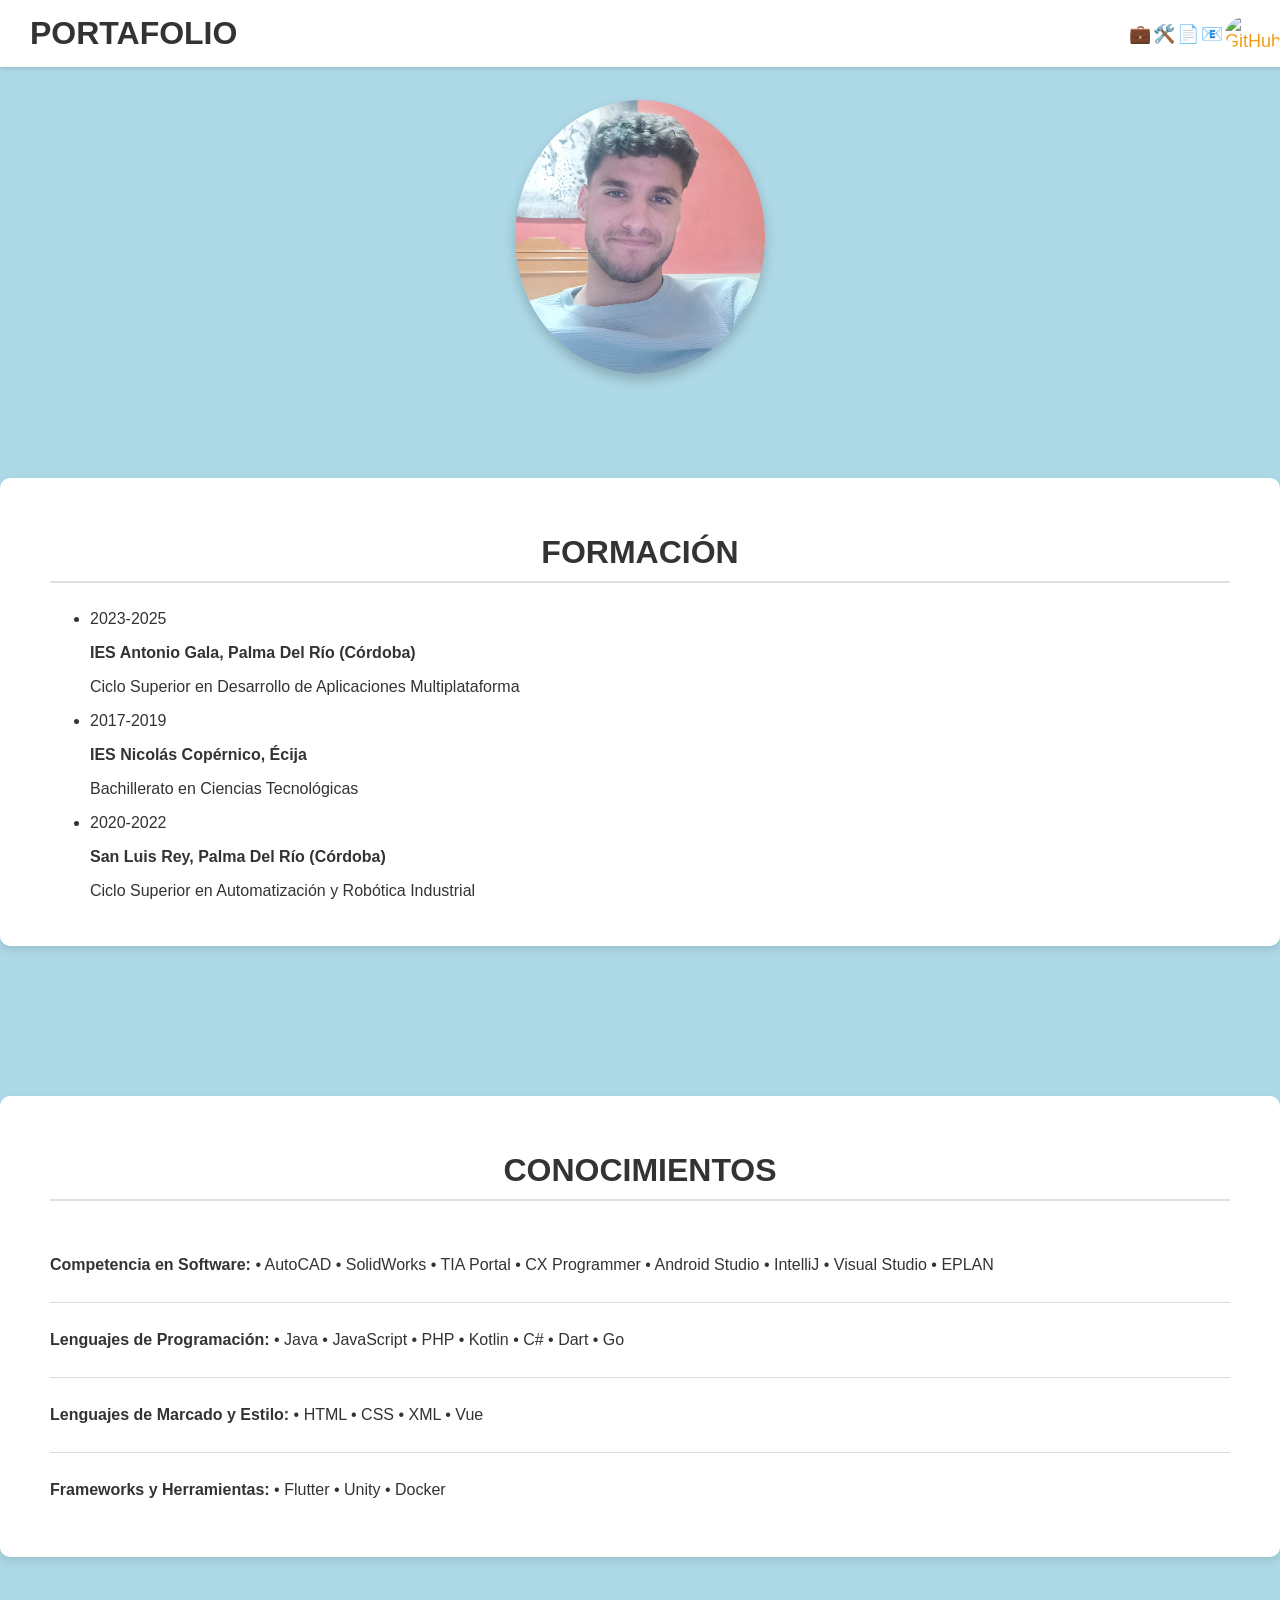
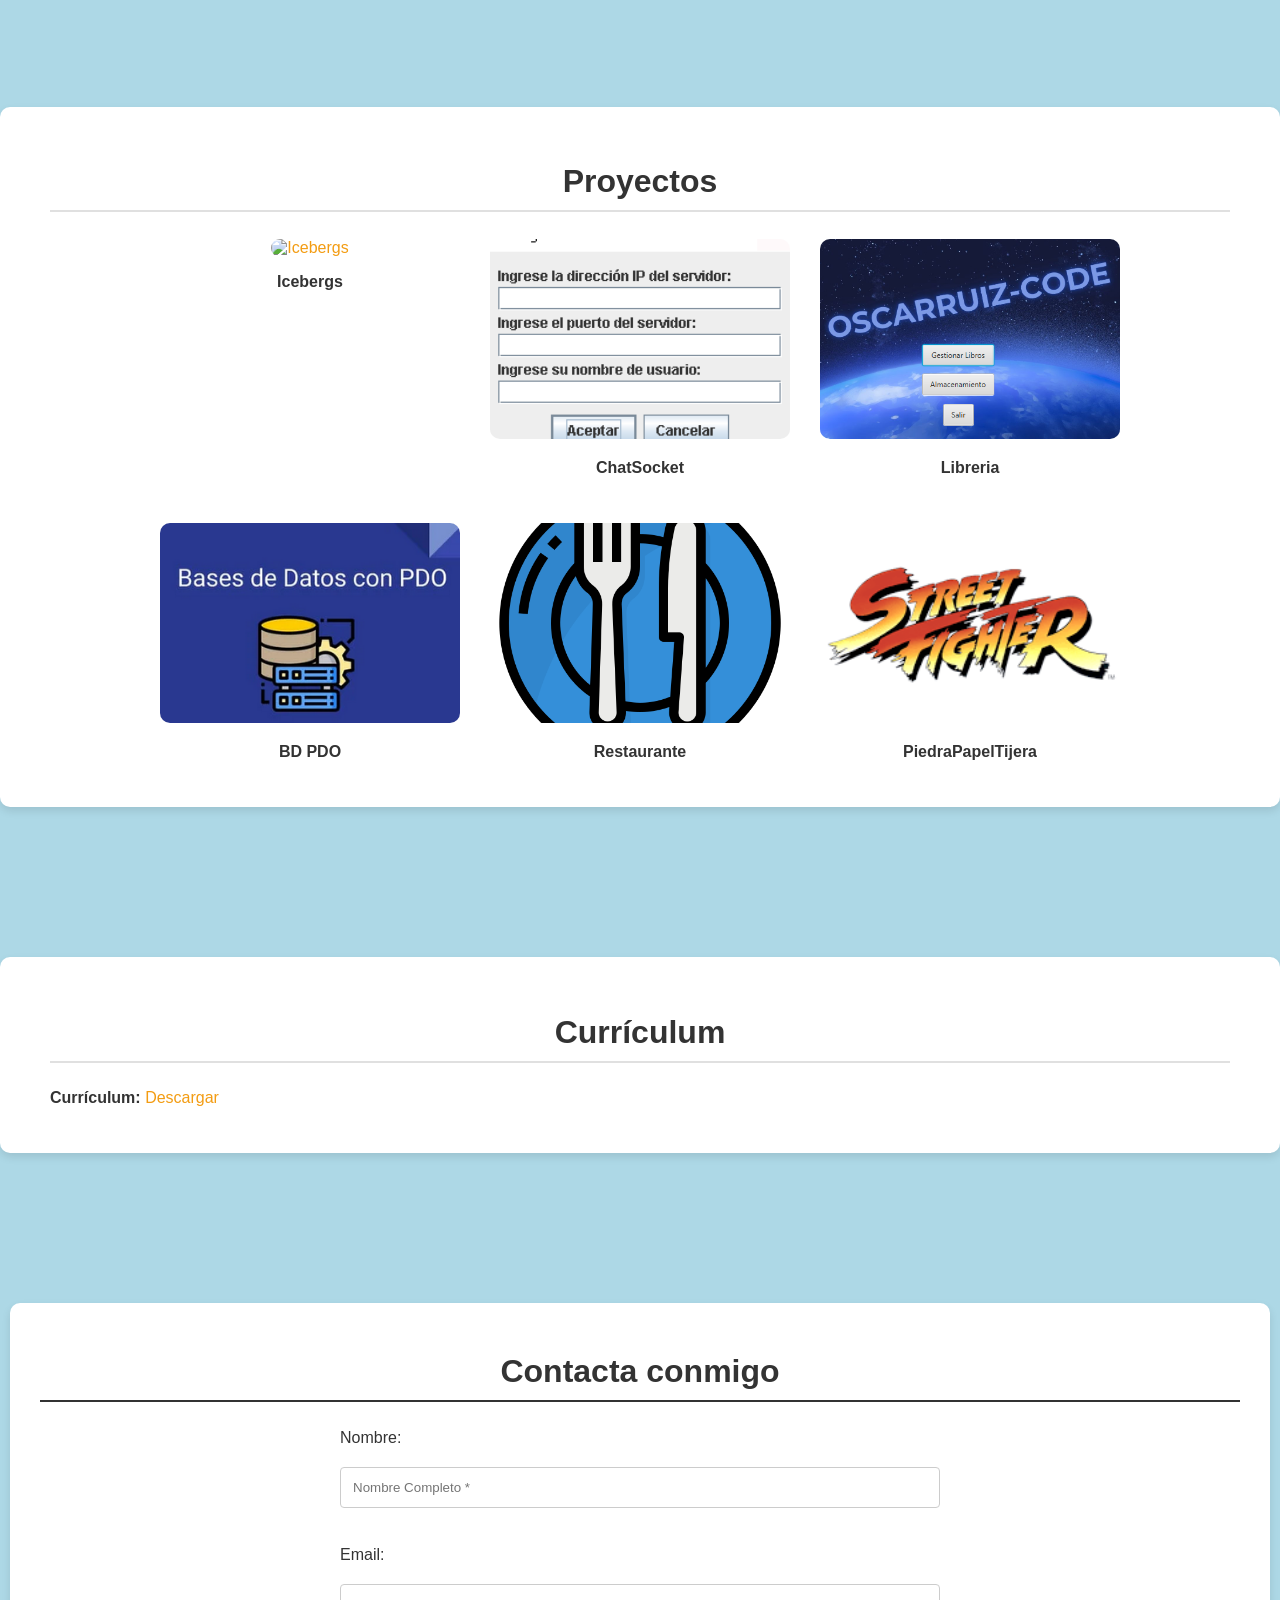
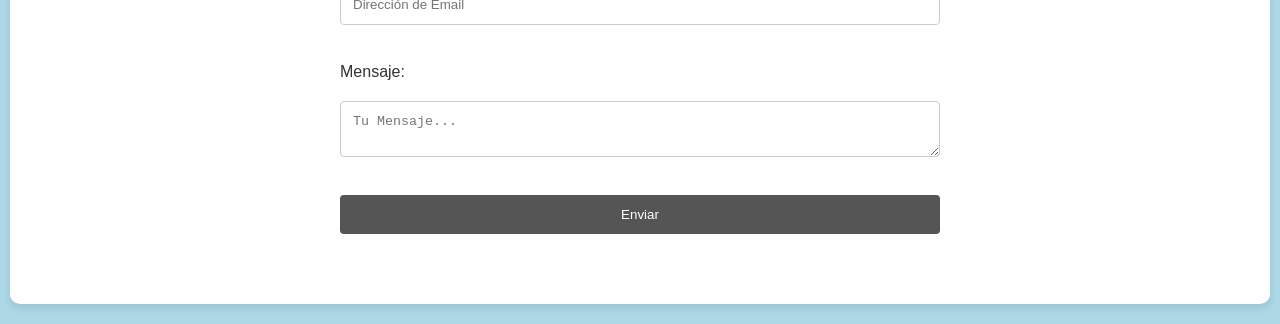
==== commit 0e12a158: "Update index.html" ====
--- a/index.html
+++ b/index.html
@@ -82,10 +82,10 @@
         <h2>Proyectos</h2>
         <div class="project-gallery">
             <div class="project-item">
-                <a href="https://github.com/oscarruiz-code/RedBall" target="_blank">
-                    <img src="recursos/redball.PNG" alt="Redball">
+                <a href="https://github.com/oscarruiz-code/TFG" target="_blank">
+                    <img src="recursos/icebergs.PNG" alt="Icebergs">
                 </a>
-                <p>Redball</p>
+                <p>Icebergs</p>
             </div>
             <div class="project-item">
                 <a href="https://github.com/oscarruiz-code/ChatSocketJava" target="_blank">
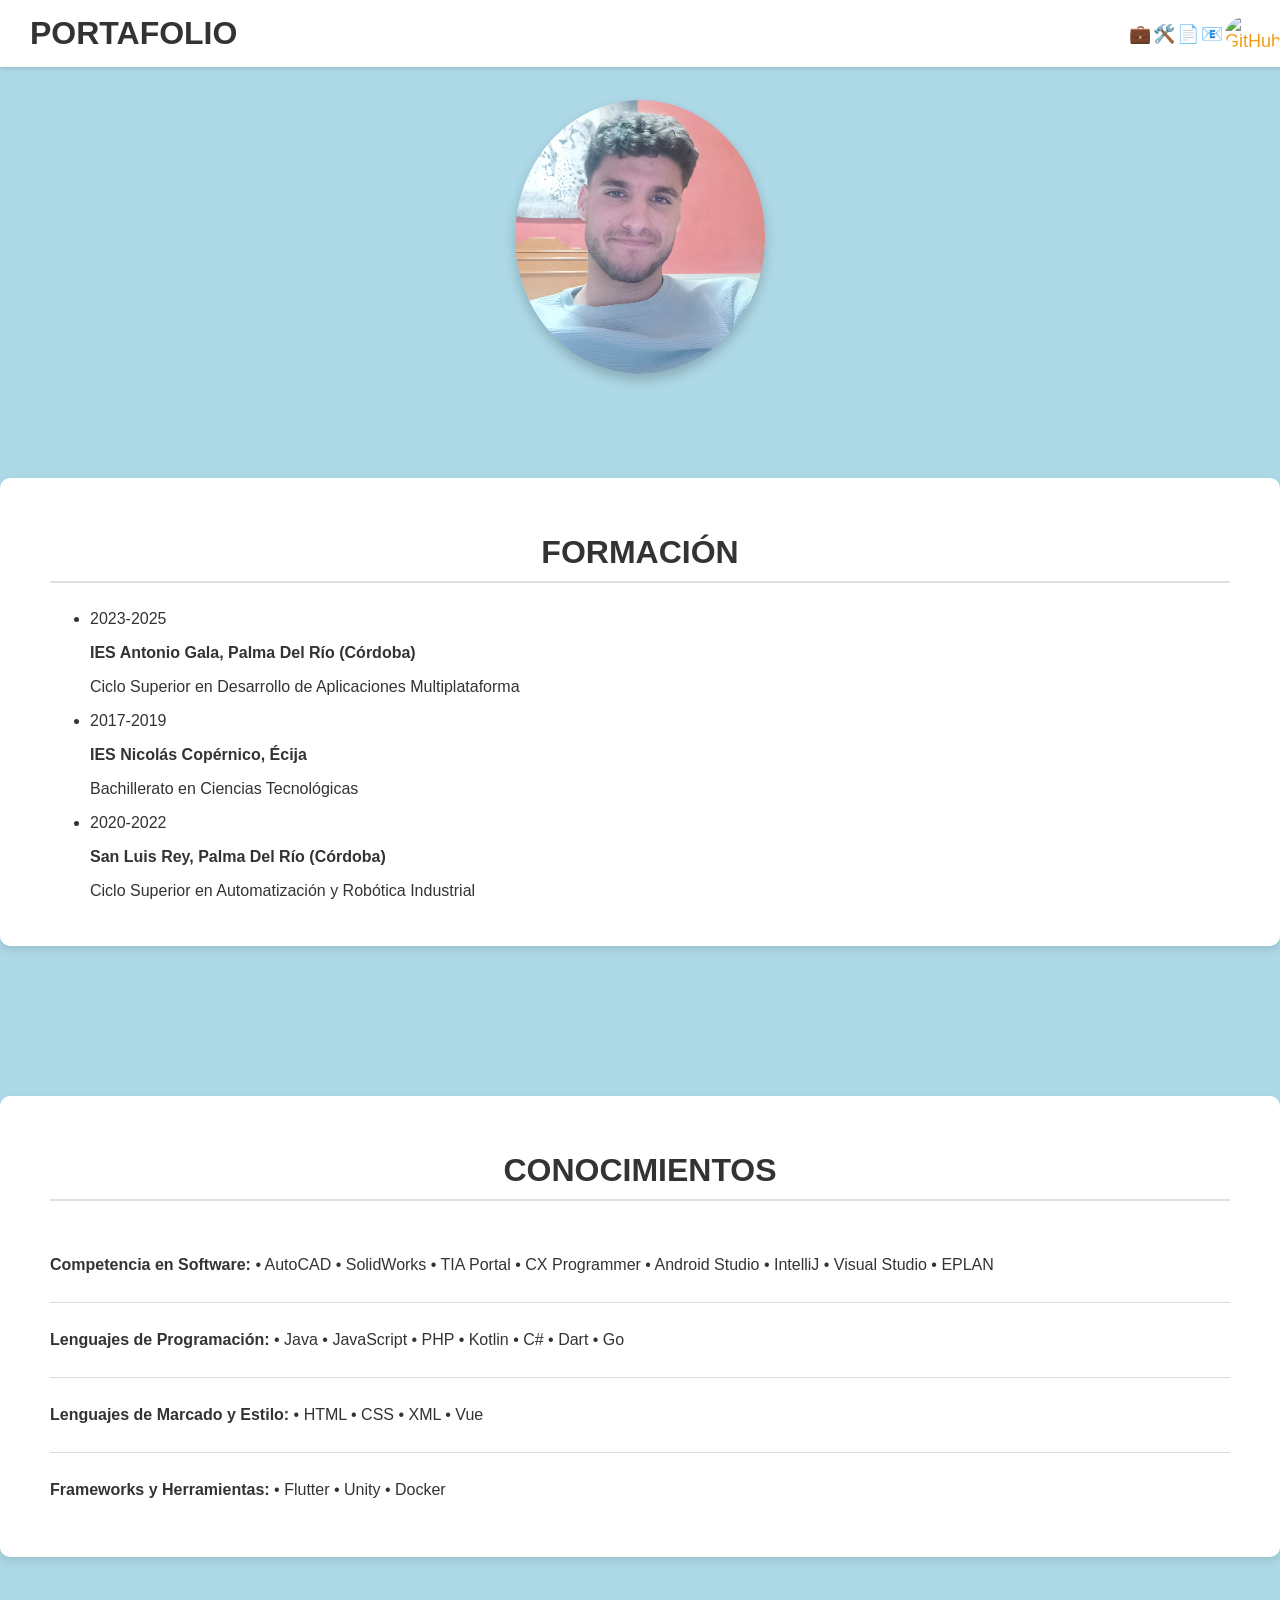
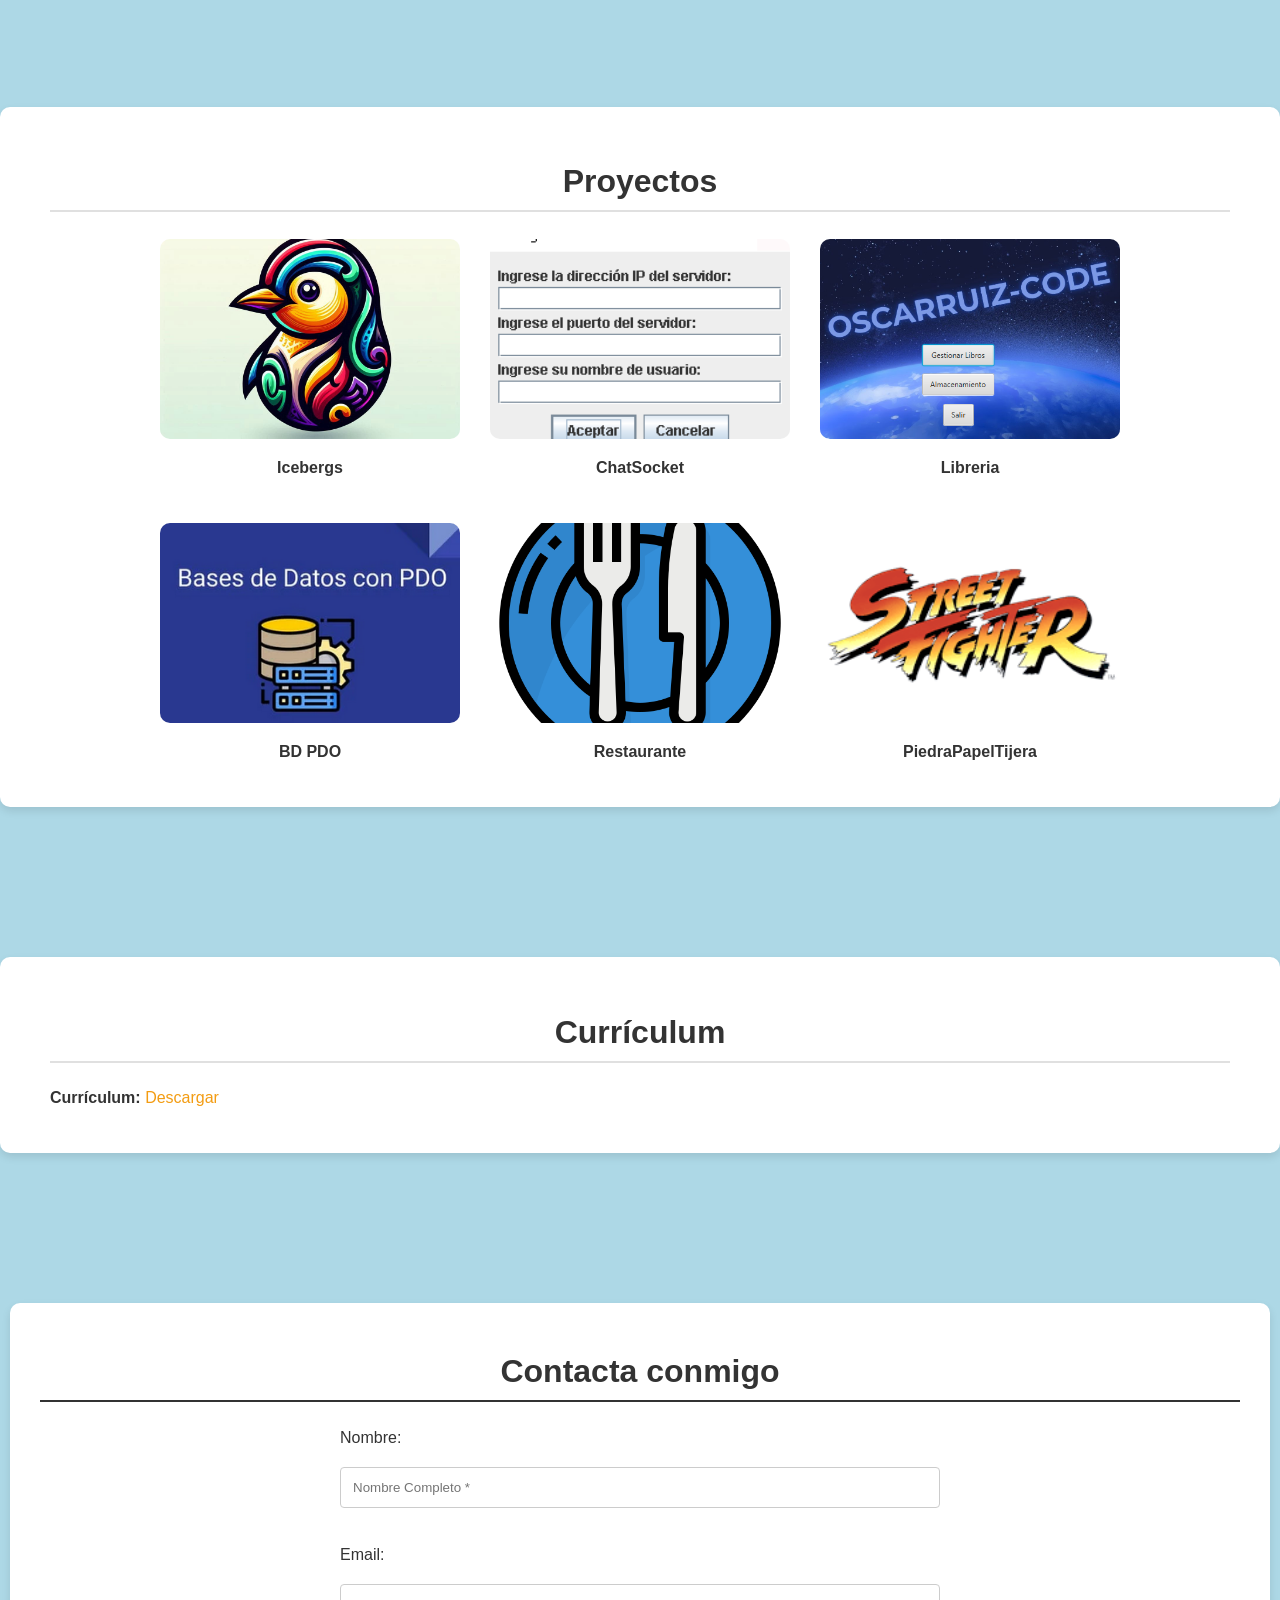
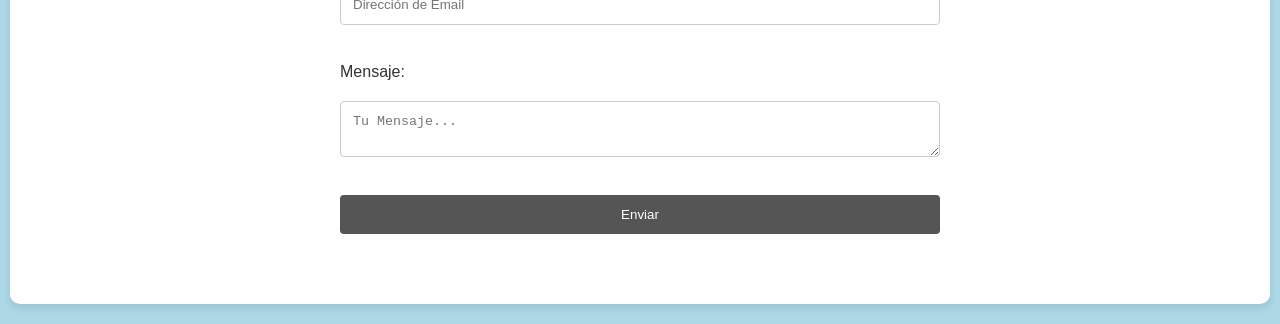
==== commit 239989de: "Update index.html" ====
--- a/index.html
+++ b/index.html
@@ -123,7 +123,7 @@
     <!-- Currículum -->
     <div class="section" id="curriculum">
         <h2>Currículum</h2>
-        <p><strong>Currículum:</strong> <a href="https://drive.google.com/file/d/11eA0QhJd_zmoktybtMdWZv47M7wp9pwv/view?usp=sharing" target="_blank">Descargar</a></p>
+        <p><strong>Currículum:</strong> <a href="https://drive.google.com/file/d/13sOG1IShj0T5uZqvVP4OYKILtMP9Qzco/view?usp=sharing" target="_blank">Descargar</a></p>
     </div>
 
     <!-- Contacto -->
